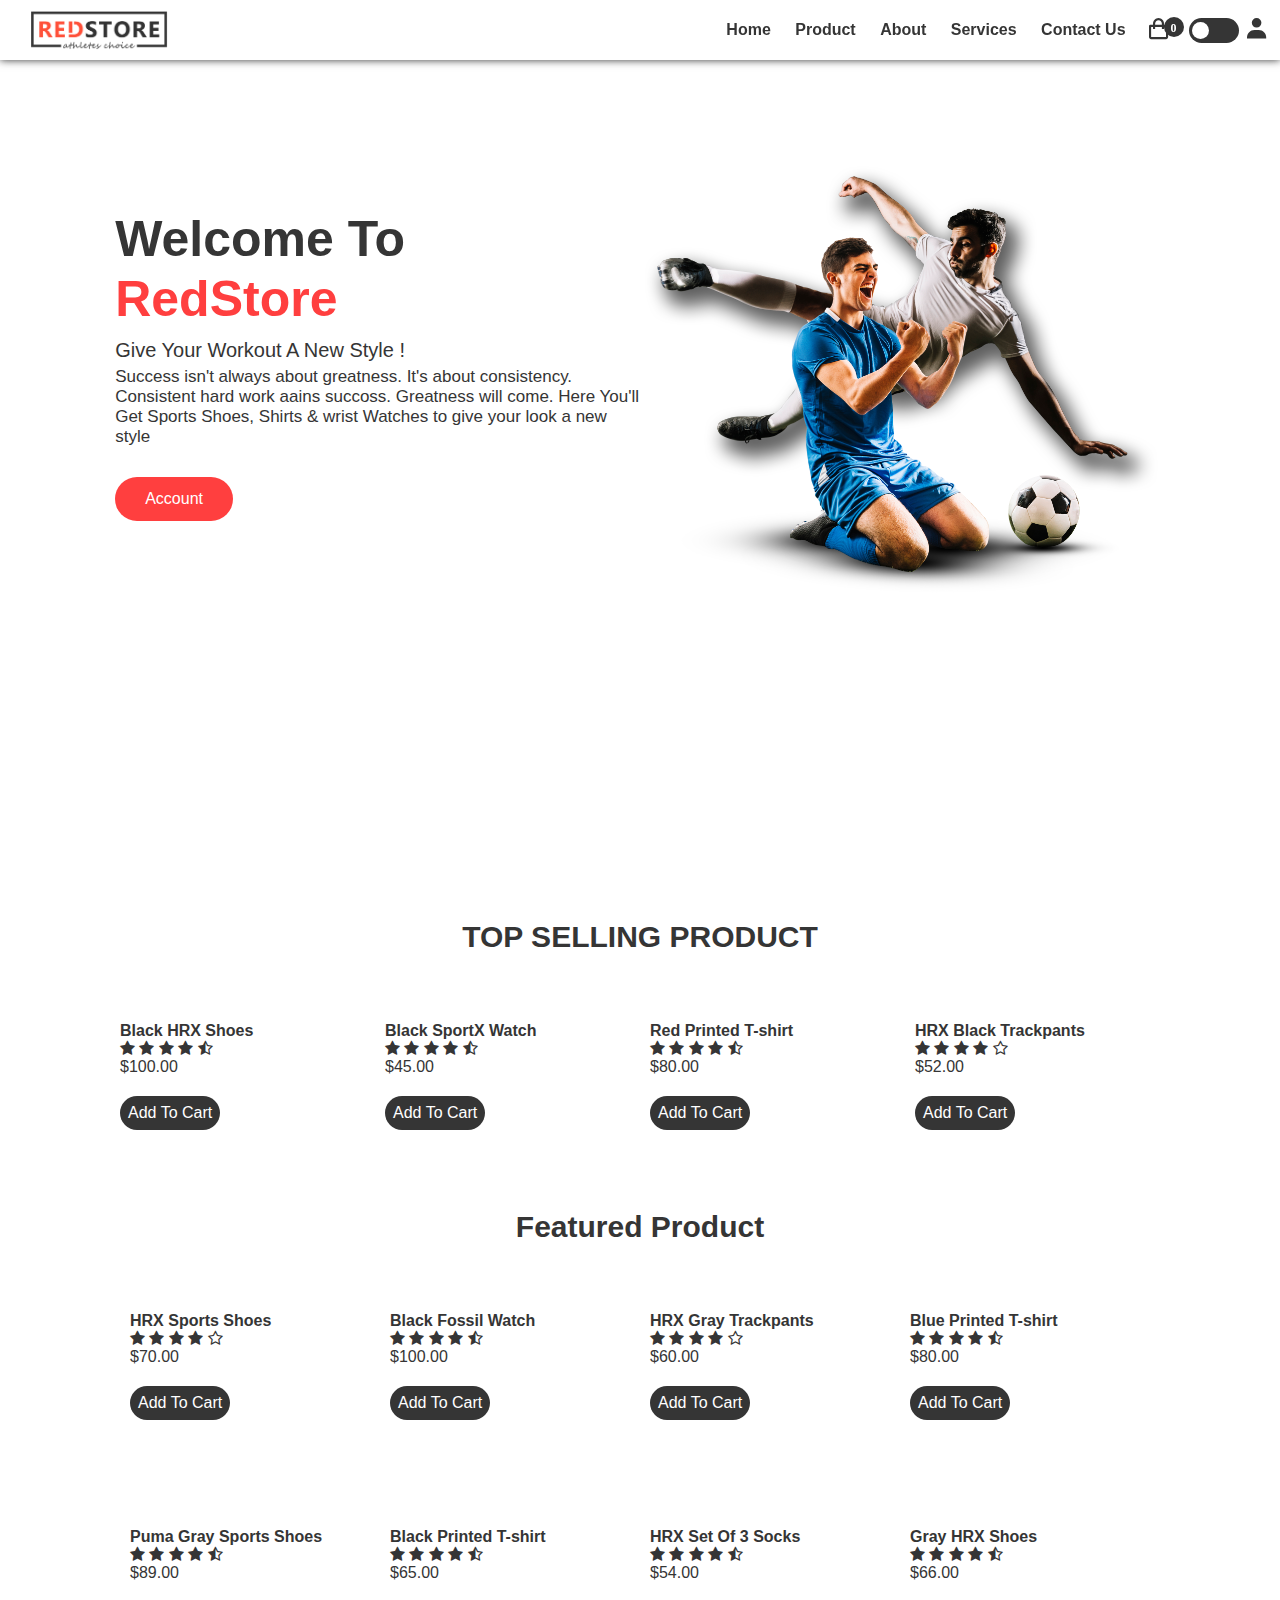
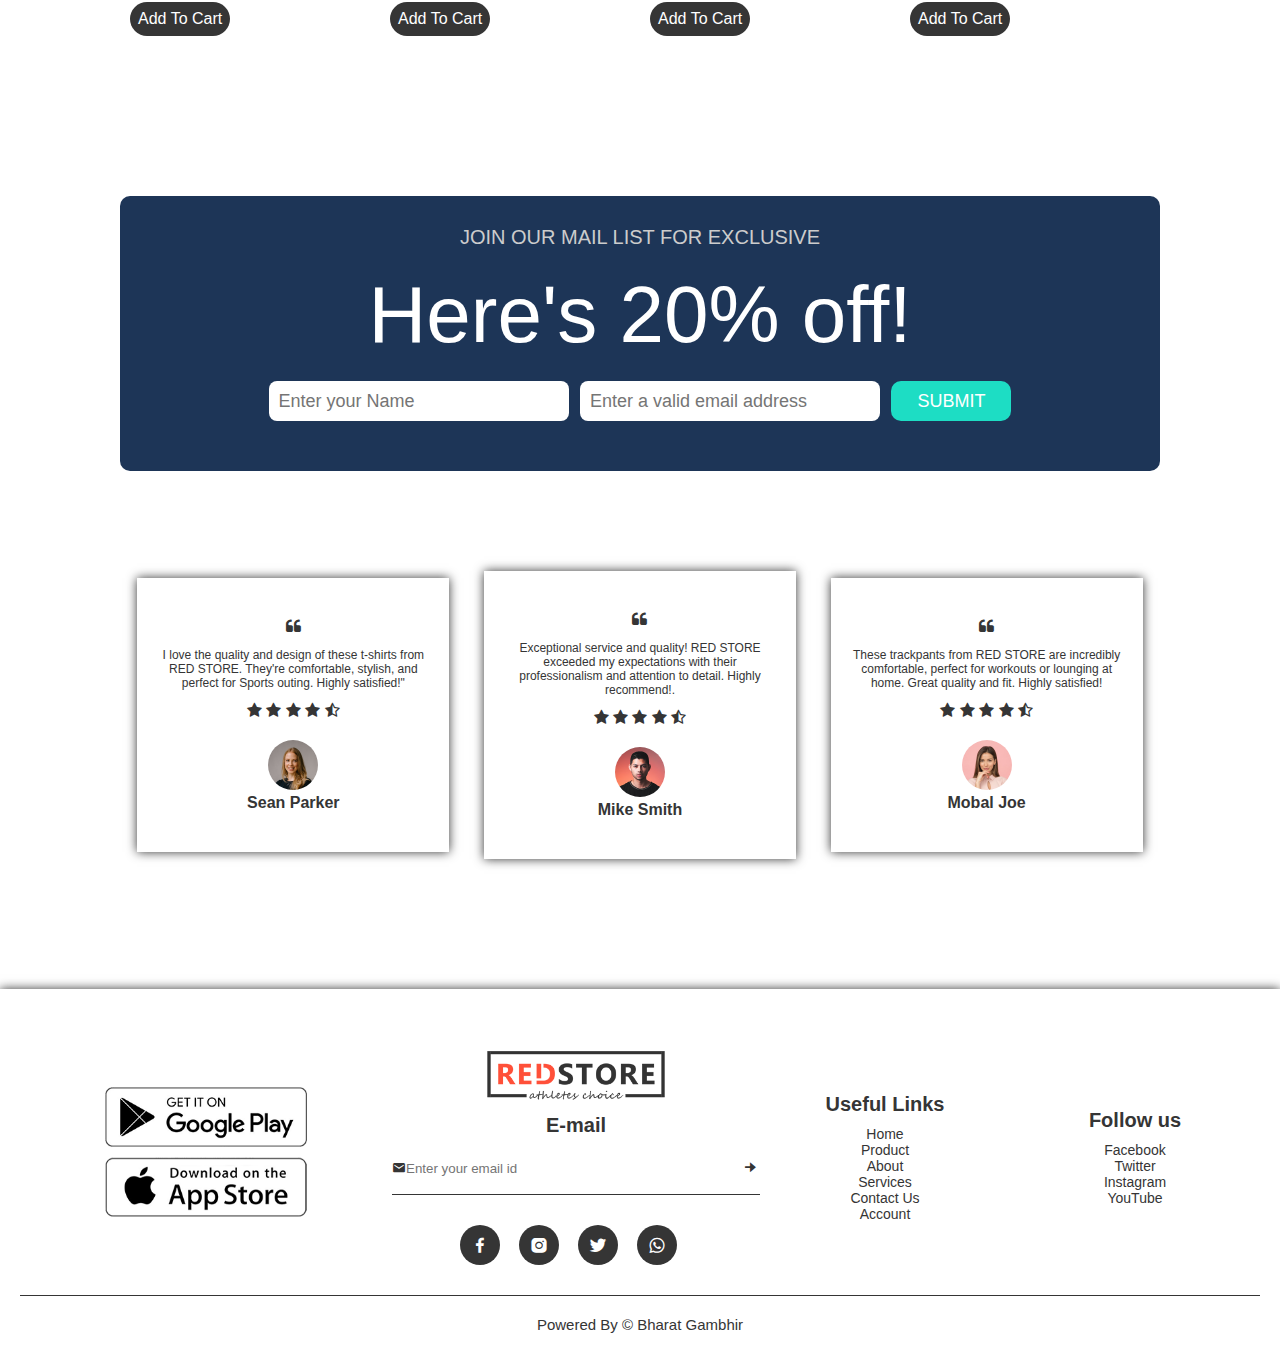
==== index.html @ 2282a66f "Add files via upload" ====
<!DOCTYPE html>
<html lang="en">

<head>
    <meta charset="UTF-8">
    <meta name="viewport" content="width=device-width, initial-scale=1.0">
    <title>RED STORE - HOME</title>
    <link rel="stylesheet" href="style.css">
    <link href='https://unpkg.com/boxicons@2.1.4/css/boxicons.min.css' rel='stylesheet'>
    <link href="https://stackpath.bootstrapcdn.com/font-awesome/4.7.0/css/font-awesome.min.css" rel="stylesheet">
</head>

<body>
    <!-- ============== Header Part ============= -->
    <!-- header & navbar -->
    <header class="header">
        <div class="navbar">
            <!-- logo for menu -->
            <div class="logo">
                <a href="index.html"> <img src="images/logo.png" id="logo" height="40px" alt=""></a>
            </div>
            <!-- menu items list  -->
            <nav>
                <ul id="MenuItems">
                    <li><a href="#home">Home</a></li>
                    <li><a href="product.html#product">Product</a></li>
                    <li><a href="about.html#about1">About</a></li>
                    <li><a href="services.html#services">Services</a></li>
                    <li><a href="contact.html#contact">Contact Us</a></li>
                </ul>
            </nav>
            <!-- menu icons , dark mode and light mode and shopping cart -->
            <i class="bx bx-shopping-bag" id="cart-icon" data-quantity="0" height="30px" width="30px"></i>
            <div class="toggle-btn">
                <input type="checkbox" id="checkbox">
                <label for="checkbox" class="toggle-label">
                    <span class="toggle-ball"></span>
                </label>
            </div>
            <div class="user"><a href="account.html"><i class='bx bxs-user'></i></a> </div>
            <div class="menu-icon" onclick="menutoggle()"><i class='bx bx-menu'></i></div>
        </div>
    </header>
    <!-- ==== cart icon html ===== -->
    <div class="cart">
        <h2 class="cart-title">You Cart</h2>
        <div class="cart-content">
            
        </div>
        <hr>
        <!-- total price -->
        <div class="total">
            <div class="total-title">Total </div>
            <div class="total-price">$0</div>
        </div>
        <!-- Buttons for checkout-->
        <button class="checkout-btn">CheckOut</button>
        <i class="bx bx-x" id="close-cart"></i>
    </div>
    <!-- === main body content === -->
    <main>
        <!-- home page content -->
        <section id="home">
            <div class="row">
                <div class="col-1">
                    <h1 class="home-heading">Welcome To <span>RedStore</span></h1>
                    <p class="home-parg">Give Your Workout A New Style ! </p>
                    <p class="home-parg-2">Success isn't always about greatness. It's about consistency. Consistent
                        hard work aains succoss. Greatness will come. Here You'll Get Sports Shoes, Shirts & wrist
                        Watches to give your look a new style </p>
                    <a href="account.html" class="home-btn">Account</a>
                </div>
                <div class="col-1">
                    <img src="images/image1.png" alt="home-img">
                </div>
            </div>
        </section>

        <!-- ============= Top selling  products section ===================  -->
        <div class="small-container">
            <!-- tittle of page  -->
            <h2 class="title">TOP SELLING PRODUCT</h2>
            <div class="row">
                <!-- container for feature product col-4-->
                <div class="col-2">
                    <img src="https://blogger.googleusercontent.com/img/b/R29vZ2xl/[base64]/s320/product-10.jpg"
                        class="product-img" alt="">
                    <h4 class="product-title">Black HRX Shoes</h4>
                    <div class="rating">
                        <i class="fa fa-star"></i>
                        <i class="fa fa-star"></i>
                        <i class="fa fa-star"></i>
                        <i class="fa fa-star"></i>
                        <i class="fa fa-star-half-o"></i>
                    </div>
                    <p class="price">$100.00</p>
                    <div class="add-cart" id="add-cart" style="cursor: pointer;"> Add To Cart</div>
                </div>
                <div class="col-2">
                    <img src="https://blogger.googleusercontent.com/img/b/R29vZ2xl/AVvXsEgQuPsHSjM8HkhVj6nnkGQ7XclYBWG9LCT33v6c71ANdyltyW0BCOGCGUD3Oohag5NhqB-QKmf89uB_v2SsIetRScq06DXEs2FMdOTs_KjUtbTC2V2sLjZp-mvfnf1UzzEQeVn5VdtPRrDcgxXM_gOpbAb38BYf87h1NvZ6RfJp83oQf8bFtrtv-D6auPRs/s320/product-9.jpg"
                        class="product-img" alt="">
                    <h4 class="product-title">Black SportX Watch</h4>
                    <div class="rating">
                        <i class="fa fa-star"></i>
                        <i class="fa fa-star"></i>
                        <i class="fa fa-star"></i>
                        <i class="fa fa-star"></i>
                        <i class="fa fa-star-half-o"></i>

                    </div>
                    <p class="price">$45.00</p>
                    <div class="add-cart" id="add-cart"> Add To Cart</div>
                </div>
                <div class="col-2">
                    <img src="https://blogger.googleusercontent.com/img/b/R29vZ2xl/AVvXsEiWeC6x1z5NwaCb3zfZjTyNR7npAdqK81l8B0kOjtsxMzH29wZSnGGWeauuQEbQetZNFXJPm2V53VqePH2gDaUKT2Qq38G8Q6GWQM4DbnyteHwrFWathBeovzRRk0BmXEFJq7l8yX284kM_46k4WM47YFArg9p-MmJpvuoMnc7mPvKnt9OZCgFylzmaoyjD/s320/product-1.jpg"
                        class="product-img" alt="">
                    <h4 class="product-title">Red Printed T-shirt</h4>
                    <div class="rating">
                        <i class="fa fa-star"></i>
                        <i class="fa fa-star"></i>
                        <i class="fa fa-star"></i>
                        <i class="fa fa-star"></i>
                        <i class="fa fa-star-half-o"></i>

                    </div>
                    <p class="price">$80.00</p>
                    <div class="add-cart" id="add-cart"> Add To Cart</div>
                </div>
                <div class="col-2" id="top">
                    <img src="https://blogger.googleusercontent.com/img/b/R29vZ2xl/AVvXsEhtfFdjEr0fKK4B8v-fehIPOJ_c12wt3qhWmu8hbQVhBv6tmouvHUGjXzAi16tDd2GeSivNt3Bq1okAoA6WoivZc4TqjGkVmkCbaZgVJANpzLQUt4otEaLMnNQHF6-5k5cx8Hxykhb-fDmNZz7BVO07hSRKkAuZkco-qLAd3_nkvJoudrHPLf53ZLCiJYna/s320/product-12.jpg"
                        class="product-img" alt="">
                    <h4 class="product-title">HRX Black Trackpants</h4>
                    <div class="rating">
                        <i class="fa fa-star"></i>
                        <i class="fa fa-star"></i>
                        <i class="fa fa-star"></i>
                        <i class="fa fa-star"></i>
                        <i class="fa fa-star-o"></i>

                    </div>
                    <p class="price">$52.00</p>
                    <div class="add-cart" id="add-cart"> Add To Cart</div>
                </div>

            </div>

            <!-- ============= Featured page design ================ -->
            <div id="feature">
                <!-- Featured product -->
                <div class="small-container">
                    <!-- tittle of page  -->
                    <h2 class="title">Featured Product</h2>
                    <div class="row">
                        <!-- container for feature product col-4-->
                        <div class="col-2">
                            <!-- image col-4 -->
                            <img src="https://blogger.googleusercontent.com/img/b/R29vZ2xl/AVvXsEh59l8RckAIwNa_lLizL6PXO9AGR2iiETfvM3pr0hjqVT-kCbGYTKNBv_vEYYRtaWUdXCFpj7Szj42Kh8OYedLQFFlYzDbDzdxu7mP2EqJ3cMjFcAFDLYhWuVD4YjlLWZgjr_fjQX14l0eg9oMN-IVrcgw5D2LDXkb70eN40fhM84599JzmuW8HY0nEvWyt/s320/product-2.jpg"
                                class="product-img" alt="">
                            <!-- tittle col-4 -->
                            <h4 class="product-title">HRX Sports Shoes</h4>
                            <!-- rrating col-4 -->
                            <div class="rating">
                                <i class="fa fa-star"></i>
                                <i class="fa fa-star"></i>
                                <i class="fa fa-star"></i>
                                <i class="fa fa-star"></i>
                                <i class="fa fa-star-o"></i>
                            </div>
                            <!-- price col-4 -->
                            <p class="price">$70.00</p>
                            <!-- button cla-4 -->
                            <div class="add-cart" id="add-cart"> Add To Cart</div>
                        </div>
                        <div class="col-2">
                            <img src="https://blogger.googleusercontent.com/img/b/R29vZ2xl/AVvXsEjXXWzQP2i324TVEKYQshszBjhKqnvVZTO7UxrBOjPYoWXidwCNcLzEF4QueOpiKOO-cCtp3XNvelvem_K-m23wwVjtgIAPNrf9dHWcoVkM7oM2hXtW7wzeFax8zgsECb0ckO5WD-ysndZp5crlKkx9Ezconh64widMA6tYVPNOMnz4zDgh97gnh-qyg6yr/s320/product-8.jpg"
                                class="product-img" alt="">
                            <h4 class="product-title">Black Fossil Watch</h4>
                            <div class="rating">
                                <i class="fa fa-star"></i>
                                <i class="fa fa-star"></i>
                                <i class="fa fa-star"></i>
                                <i class="fa fa-star"></i>
                                <i class="fa fa-star-half-o"></i>

                            </div>
                            <p class="price">$100.00</p>
                            <div class="add-cart" id="add-cart"> Add To Cart</div>
                        </div>
                        <div class="col-2">
                            <img src="https://blogger.googleusercontent.com/img/b/R29vZ2xl/AVvXsEhp3pV8-HtKDm22NGe3_V_VBpOhyJRWst1dkAcNhxCmRMSahMVj-ONMOechsqQAk1AEOZUZ2oHiV2OhMwWiVgFeP7KQcHtuNp9M14dZnisk57eYhvimb690bKD5sDOneDEG7ggQs8hZ8XfyvdHYP63EOY2NODrurhGUDt-WqA1hFmSeORiMX9OAnofNiAjF/s320/product-3.jpg"
                                class="product-img" alt="">
                            <h4 class="product-title">HRX Gray Trackpants</h4>
                            <div class="rating">
                                <i class="fa fa-star"></i>
                                <i class="fa fa-star"></i>
                                <i class="fa fa-star"></i>
                                <i class="fa fa-star"></i>
                                <i class="fa fa-star-o"></i>

                            </div>
                            <p class="price">$60.00</p>
                            <div class="add-cart" id="add-cart" > Add To Cart</div>
                        </div>
                        <div class="col-2">
                            <img src="https://blogger.googleusercontent.com/img/b/R29vZ2xl/AVvXsEjNePNgokXPIjMnNzngs6ziNsDbU9MuKtjbfNfZa3rSQuGN4SfLbBb2TpGFYPozhydwzbZ_B01ZPHFwj-qqaCACEpF7ZTbR9NiqRbage_RjHNTV72rh0slGg_MwPOD5kFipVE9z_5Qm_uq08YuAzArNsqoael1Sh27Ahpzzl_SK4qxIU7FLa-7mlRQYIShn/s320/product-4.jpg"
                                class="product-img" alt="">
                            <h4 class="product-title">Blue Printed T-shirt</h4>
                            <div class="rating">
                                <i class="fa fa-star"></i>
                                <i class="fa fa-star"></i>
                                <i class="fa fa-star"></i>
                                <i class="fa fa-star"></i>
                                <i class="fa fa-star-half-o"></i>

                            </div>
                            <p class="price">$80.00</p>
                            <div class="add-cart" id="add-cart" > Add To Cart</div>
                        </div>
                        <div class="col-2">
                            <img src="https://blogger.googleusercontent.com/img/b/R29vZ2xl/AVvXsEihmeqLEsuZE8Tfg1FyVO5wpZgOSI5hmP7w1yW_HXxxwkD8rW6DNOkW5FeLRd45lbXbhaljN70S6QN1gPlacAy24uGHP-GtSkj7uPp5VgVQ6C8BxSanuoQuIHdAfKDLUFFJ6hr7lc4kkpN1Rw-aUjWAkMQS8wuFjpvTMABCjYPRFm9B2BUmR_h6xkBklUpB/s320/product-5.jpg"
                                class="product-img" alt="">
                            <h4 class="product-title">Puma Gray Sports Shoes</h4>
                            <div class="rating">
                                <i class="fa fa-star"></i>
                                <i class="fa fa-star"></i>
                                <i class="fa fa-star"></i>
                                <i class="fa fa-star"></i>
                                <i class="fa fa-star-half-o"></i>

                            </div>
                            <p class="price">$89.00</p>
                            <div class="add-cart" id="add-cart" > Add To Cart</div>
                        </div>
                        <div class="col-2">
                            <img src="https://blogger.googleusercontent.com/img/b/R29vZ2xl/AVvXsEhofBRQPKlu6m1qsAqWVIUvb4koW7j8eGSB7c_4ZanhlYJZHK4XGvCe_UpR-aVZxTleGXrbEh2npQ-8qtP38Zoj65OUnCBWHs3NU07p0MjWmivLxWkIsHtdWBU_NS-zOvo1md2BIsPn3opykWF6r49wHcfuLVTUeiSIJoVy_OudGHONoy4_7SLaOPwnDttB/s320/product-6.jpg"
                                class="product-img" alt="">
                            <h4 class="product-title">Black Printed T-shirt</h4>
                            <div class="rating">
                                <i class="fa fa-star"></i>
                                <i class="fa fa-star"></i>
                                <i class="fa fa-star"></i>
                                <i class="fa fa-star"></i>
                                <i class="fa fa-star-half-o"></i>

                            </div>
                            <p class="price">$65.00</p>
                            <div class="add-cart" id="add-cart"> Add To Cart</div>
                        </div>
                        <div class="col-2">
                            <img src="https://blogger.googleusercontent.com/img/b/R29vZ2xl/AVvXsEip_aPimDL99_okz6ZYywYEvB3YCmg_IFhAmCHPiLlm0FD8xdbuU2VVWNed_t5wJGB-FVdc8VP394PqhkFywaQ9m-oaK5mK_EVVgrgjFCtL7jxXGA5c_9Ug4uyG5AR6keIUG3gba7XploQ0ueZP_v_OUfJmaPu3cs0NTeafr_IiMfIO1mkVsuvN_G8DNpSt/s320/product-7.jpg"
                                class="product-img" alt="">
                            <h4 class="product-title">HRX Set Of 3 Socks</h4>
                            <div class="rating">
                                <i class="fa fa-star"></i>
                                <i class="fa fa-star"></i>
                                <i class="fa fa-star"></i>
                                <i class="fa fa-star"></i>
                                <i class="fa fa-star-half-o"></i>

                            </div>
                            <p class="price">$54.00</p>
                            <div class="add-cart" id="add-cart" > Add To Cart</div>
                        </div>
                        <div class="col-2">
                            <img src="https://blogger.googleusercontent.com/img/b/R29vZ2xl/AVvXsEhQdJMv1XWZJbUNNCMhgPDKsYWuj2J-DTmUpT8PdNpofvRPIOAcD766OJeK7-Kk0C4gcbyIGf3tetC_O_PB1pJg2Ej_1-iyZCnmS9GbDmYUL-Opz0L5zhzjBFBF02vnzL8CjR_dmHMbA4sdF-nVqC3EpgWo-gnrz1nsvLpqw6bwfBrbyu63tABnWTAvh_JW/s320/product-11.jpg"
                                class="product-img" alt="">
                                
                            <h4 class="product-title">Gray HRX Shoes</h4>
                            <div class="rating">
                                <i class="fa fa-star"></i>
                                <i class="fa fa-star"></i>
                                <i class="fa fa-star"></i>
                                <i class="fa fa-star"></i>
                                <i class="fa fa-star-half-o"></i>
                            </div>
                            <p class="price">$66.00</p>
                            <div class="add-cart" id="add-cart" > Add To Cart</div>
                        </div>
                        <div class="col-2" id="col-2">
                            <img src="https://blogger.googleusercontent.com/img/b/R29vZ2xl/AVvXsEhtfFdjEr0fKK4B8v-fehIPOJ_c12wt3qhWmu8hbQVhBv6tmouvHUGjXzAi16tDd2GeSivNt3Bq1okAoA6WoivZc4TqjGkVmkCbaZgVJANpzLQUt4otEaLMnNQHF6-5k5cx8Hxykhb-fDmNZz7BVO07hSRKkAuZkco-qLAd3_nkvJoudrHPLf53ZLCiJYna/s320/product-12.jpg"
                                class="product-img" alt="">
                            <h4 class="product-title">HRX Black Trackpants</h4>
                            <div class="rating">
                                <i class="fa fa-star"></i>
                                <i class="fa fa-star"></i>
                                <i class="fa fa-star"></i>
                                <i class="fa fa-star"></i>
                                <i class="fa fa-star-half-o"></i>

                            </div>
                            <p class="price">$55.55</p>
                            <div class="add-cart" id="add-cart"> Add To Cart</div>
                        </div>
                    </div>
                </div>
            </div>

            <!-- =============== offer page sedign ==================== -->
            <div class="small-container">
                <div class="offer-container">
                    <p>JOIN OUR MAIL LIST FOR EXCLUSIVE</p>
                    <h1>Here's 20% off!</h1>
                    <form id="mailListForm">
                        <input type="text" id="offer-name" placeholder="Enter your Name" required>
                        <input type="email" id="offer-email" placeholder="Enter a valid email address" required>
                        <input type="submit" value="SUBMIT" class="offer-btn" id="offer-submit">
                    </form>
                </div>
            </div>

            <!-- ============= testemonial page design ================ -->

            <!-- testemonial  -->
            <div class="review" id="testimonial">
                <!-- container -->
                <div class="small-container">
                    <div class="row">
                        <!-- col-3 container of testimobial content -->
                        <div class="col-3">
                            <!-- left quote col-3 content -->
                            <i class="fa fa-quote-left"></i>
                            <!-- content of testimonial -->
                            <p>I love the quality and design of these t-shirts from RED STORE. They're comfortable,
                                stylish,
                                and perfect for Sports outing. Highly satisfied!"</p>
                            <!-- rating of testimonial -->
                            <div class="rating">
                                <i class="fa fa-star"></i>
                                <i class="fa fa-star"></i>
                                <i class="fa fa-star"></i>
                                <i class="fa fa-star"></i>
                                <i class="fa fa-star-half-o"></i>
                            </div>
                            <!-- img of testimonial -->
                            <img src="images/user-1.png" alt="">
                            <!-- name of testimonial -->
                            <h2>Sean Parker</h2>
                        </div>
                        <!-- col-3 container of testimobial content -->
                        <div class="col-3">
                            <!-- left quote col-3 content -->
                            <i class="fa fa-quote-left"></i>
                            <!-- content of testimonial -->
                            <p>Exceptional service and quality! RED STORE exceeded my expectations with their
                                professionalism and attention to detail. Highly recommend!.</p>
                            <!-- rating of testimonial -->
                            <div class="rating">
                                <i class="fa fa-star"></i>
                                <i class="fa fa-star"></i>
                                <i class="fa fa-star"></i>
                                <i class="fa fa-star"></i>
                                <i class="fa fa-star-half-o"></i>
                            </div>
                            <!--img of testimonial -->
                            <img src="images/user-2.png" alt="">
                            <!-- name of testimonial -->
                            <h2>Mike Smith</h2>
                        </div>
                        <!-- col-3 container of testimobial content -->
                        <div class="col-3">
                            <!-- left quote col-3 content -->
                            <i class="fa fa-quote-left"></i>
                            <!-- content of testimonial -->
                            <p>These trackpants from RED STORE are incredibly comfortable, perfect for workouts or
                                lounging
                                at home. Great quality and fit. Highly satisfied!</p>
                            <!-- rating of testimonial -->
                            <div class="rating">
                                <i class="fa fa-star"></i>
                                <i class="fa fa-star"></i>
                                <i class="fa fa-star"></i>
                                <i class="fa fa-star"></i>
                                <i class="fa fa-star-half-o"></i>
                            </div>
                            <!-- image of testimonial -->
                            <img src="images/user-3.png" alt="">
                            <!-- name of testimonial -->
                            <h2>Mobal Joe</h2>
                        </div>
                        <!-- col-3 container of testimobial content -->
                        <div class="col-3" id="col-3">
                            <!-- left quote col-3 content -->
                            <i class="fa fa-quote-left"></i>
                            <!-- content of testimonial -->
                            <p>RED STORE exceeded my expectations with their top-notch service and exceptional quality.
                                Highly recommended for anyone seeking excellence.</p>
                            <!-- rating of testimonial -->
                            <div class="rating">
                                <i class="fa fa-star"></i>
                                <i class="fa fa-star"></i>
                                <i class="fa fa-star"></i>
                                <i class="fa fa-star"></i>
                                <i class="fa fa-star-half-o"></i>
                            </div>
                            <!-- image of testimonial -->
                            <img src="https://encrypted-tbn0.gstatic.com/images?q=tbn:ANd9GcS4LJSZlSzVArlCq74Y1hO_QOhXoTc0QtOwOA&usqp=CAU"
                                alt="">
                            <!-- name of testimonial -->
                            <h2>David William</h2>
                        </div>

                    </div>
                </div>
            </div>
    </main>

    <!-- ============= Fotter page design ================ -->

    <!-- footer design -->
    <footer>
        <div class="footer">
            <div class="container">
                <div class="row">
                    <!-- footer col-1 for details pages links in a file -->
                    <div class="footer-col-1">
                        <img src="images/play-store.png" class="footer-img1" alt="">
                        <img src="images/app-store.png" class="footer-img2" alt="">
                    </div>
                    <!-- footer col-2 for email and social media links pages links in a file -->
                    <div class="footer-col-2">
                        <img src="images/logo.png" id="logo-1" alt="">
                        <h3>E-mail</h3>
                        <form class="form1" id="form1">
                            <i class='bx bxs-envelope'></i>
                            <input type="email" placeholder="Enter your email id" class="input1" id="email1" required>
                            <button type="submit"><i class='bx bxs-right-arrow-alt'></i></button>
                        </form>
                        <div class="social-icon">
                            <a href="#"> <i class='bx bxl-facebook'></i></a>
                            <a href="#"><i class='bx bxl-instagram-alt'></i></a>
                            <a href="#"><i class='bx bxl-twitter'></i></a>
                            <a href="#"><i class='bx bxl-whatsapp'></i></a>
                        </div>

                    </div>
                    <!-- footer col-3 for other pages links in a file -->
                    <div class="footer-col-3">
                        <h3>Useful Links</h3>
                        <ul>
                            <li><a href="#home">Home</a></li>
                            <li><a href="product.html#product">Product</a></li>
                            <li><a href="about.html#about1">About</a></li>
                            <li><a href="services.html#services">Services</a></li>
                            <li><a href="contact.html#contact">Contact Us</a></li>
                            <li><a href="account.html">Account</a></li>
                        </ul>
                    </div>
                    <!-- footer col-4 for social media links in a file -->
                    <div class="footer-col-4">
                        <h3>Follow us</h3>
                        <ul>
                            <li>Facebook</li>
                            <li>Twitter</li>
                            <li>Instagram</li>
                            <li>YouTube</li>
                        </ul>
                    </div>
                </div>
                <!-- copyright and line at bottom -->
                <hr>
                <p class="powerdby ">Powered By &copy; Bharat Gambhir</p>
            </div>
        </div>
    </footer>
    <!-- script tag for linking  the javascript files to html-->
    <script type="text/javascript" src="script.js"></script>
</body>

</html>
---- style.css ----
* {
    margin: 0;
    padding: 0;
    box-sizing: border-box;
    text-decoration: none;
    scroll-behavior: smooth;

}

*::-webkit-scrollbar {
    width: 0;
}

/* dark mode root selector property */
:root .dark-mode {
    --bg-primary-color: #353535;
    --text-primary-color: #fff;
    --btn-bg-primary-color: #fff;
    --btn-bg-secondary-color: rgb(255, 63, 63);
    --btn-text-primary-color: #353535;
    --about-bg-color: #353535;
    --about-bx1-bg-color: #2d2d2d;
    --about-bx2-bg-color: #3d3d3d;
}

/* light mode root selector property */
:root {
    --bg-primary-color: #fff;
    --text-primary-color: #353535;
    --btn-bg-primary-color: #353535;
    --btn-bg-secondary-color: rgb(255, 63, 63);
    --btn-text-primary-color: #fff;
    --about-bg-color: #e0e0e0;
    --about-bx1-bg-color: #c1c1c1;
    --about-bx2-bg-color: #ffffff;
}

body {
    font-family: 'poppins', sans-serif, serif, Georgia, 'Times New Roman', Times;
    background: var(--bg-primary-color);
    color: var(--text-primary-color);
    transition: all 0.5s;
}

html {
    overflow-x: hidden;
}

/* ==== section page design ====  */

section {
    min-height: 100vh;
    overflow: hidden;
    padding: 3rem 7% 2rem;
}

/* ========= header design ============  */
.header {
    background: var(--bg-primary-color);
    z-index: 99;
    width: 100%;
    position: fixed;
    line-height: 0px;
    box-shadow: 0 0 .5rem var(--text-primary-color);
}

.logo {
    padding-left: 20px;
}

.navbar {
    display: flex;
    align-items: center;
    padding: 10px;
    flex-basis: 60%;
}

nav {
    flex: 1;
    text-align: right;
}

nav ul {
    display: inline-block;
    list-style-type: none;
}

nav ul li {
    display: inline-block;
    margin-right: 20px;
}

nav ul li a {
    color: var(--text-primary-color);
    font-weight: bold;
}

.menu-icon {
    font-size: 30px;
    margin-left: 10px;
    display: none;
    color: var(--text-primary-color);
}

/* ===== user ===== */

.user a{
    font-size: 1.6rem;
    color: var(--text-primary-color);
    margin-left: 5px;
}

/* ============ cart icon design =========== */
#cart-icon {
    position: relative;
    font-size: 1.6rem;
    cursor: pointer;
}

/* ========= cart page design ========== */

#cart-icon[data-quantity="0"]::after {
    contain: "";
}

/* to change the quantity of the cart when anything is added to it */
#cart-icon[data-quantity]::after {
    content: attr(data-quantity);
    position: absolute;
    top: 0;
    right: -12px;
    width: 20px;
    height: 20px;
    background: var(--text-primary-color);
    border-radius: 50%;
    color: var(--bg-primary-color);
    font-size: 12px;
    font-weight: 600;
    display: flex;
    justify-content: center;
    align-items: center;
}

.cart {
    height: 100vh;
    scroll-behavior: smooth;
    overflow: scroll;
    width: 400px;
    background-color: var(--text-primary-color);
    right: -100%;
    top: 0;
    z-index: 100;
    position: fixed;
    padding: 20px;
    transition: all 0.5s ease;
}

.cart.active {
    right: 0;
    transition: all 0.5s ease;
}

.cart-title {
    text-align: center;
    color: var(--bg-primary-color);
    font-size: 30px;
    margin-top: 30px;
    font-weight: 600;
}

#close-cart {
    top: 10px;
    right: 8px;
    color: var(--bg-primary-color);
    position: absolute;
    font-size: 30px;
    cursor: pointer;
}

.cart-box {
    display: grid;
    grid-template-columns: 30% 50% 18%;
    align-items: center;
    gap: 10px;
    color: var(--bg-primary-color);
    margin-top: 10px;
}

.cart-product-title {
    font-size: 16px;
    font-weight: 500;
    text-transform: uppercase;
}

.cart-quantity {
    width: 40px;
    outline: 0;
    text-align: center;
    font-size: 13px;
    border-radius: 4px;
}

.cart-img {
    height: 100px;
    width: 100px;
    object-fit: contain;
    object-position: center;
    padding: 10px;
}

.detail-box {
    margin: 10px;
}

.cart-remove {
    font-size: 25px;
    cursor: pointer;
}

.checkout-btn {
    display: flex;
    justify-content: center;
    margin: 1.5rem auto 0 auto;
    padding: 12px 15px;
    width: 40%;
    text-align: center;
    border: none;
    border-radius: 2rem;
    background: var(--btn-text-primary-color);
    color: var(--btn-bg-primary-color);
    font-size: 1rem;
    font-weight: 700;
    cursor: pointer;
}

.total {
    display: flex;
    color: var(--bg-primary-color);
    justify-content: flex-end;
    margin-top: 15px;
}

.total-title {
    font-size: 20px;
    font-weight: 600;
    margin-top: 10px;
}

.total-price {
    font-size: 20px;
    margin: 10px 0 0 7px;
}

/* ============= dark and light mode changer design ============== */

#checkbox {
    visibility: hidden;
}

.toggle-label {
    position: relative;
    width: 50px;
    height: 25px;
    background-color: var(--text-primary-color);
    display: inline-block;
    border-radius: 160px;
}

.toggle-ball {
    position: absolute;
    width: 17px;
    height: 17px;
    border-radius: 50%;
    background-color: var(--bg-primary-color);
    display: inline-block;
    top: 4px;
    left: 3px;
    transition: all 0.7s;
}

#checkbox:checked+.toggle-label .toggle-ball {
    transform: translateX(30px);
}

/* ====== home page design ===== */


.home-btn:hover {
    box-shadow: 0 0 1rem var(--btn-bg-secondary-color);
}

.row {
    display: flex;
    align-items: center;
    flex-wrap: wrap;
}

.col-1 {
    flex-basis: 50%;
    min-width: 300px;
}

.home-heading {
    font-size: 50px;
    margin: 10px 0;
    line-height: 60px;
}

.home-parg {
    font-size: 20px;
    margin: 5px 0;
}

.home-heading span {
    color: rgb(255, 63, 63);
}

.home-parg-2 {
    font-size: 17px;
}

.home-btn {
    background-color: var(--btn-bg-secondary-color);
    color: #fff;
    padding: 13px 30px;
    border-radius: 30px;
    margin: 30px 0;
    display: inline-block;
}

.col-1 img {
    max-width: 100%;
    padding: 35px 0;
}

/* ==== feaure product page ==== */
.row {
    display: flex;
    align-items: center;
    flex-wrap: wrap;
    justify-content: space-around;
}

.small-container {
    max-width: 1080px;
    margin: auto;
    padding-left: 10px;
    padding-right: 10px;
}

.col-2 {
    flex-basis: 25%;
    min-width: 200px;
    margin: 20px 0 50px;
    padding: 10px;
    transition: all 0.5s;
}

.col-2:hover {
    transform: translateY(5px);
}

.col-2 img {
    width: 100%;
}

.add-cart {
    margin-top: 20px;
    padding: 8px;
    background-color: var(--btn-bg-primary-color);
    color: var(--btn-text-primary-color);
    display: inline-block;
    border-radius: 30px;
    cursor: pointer;
}

.add-cart:hover {
    box-shadow: 0 0 1rem var(--btn-bg-primary-color);
}

.title {
    text-align: center;
    margin: 20px;
    font-size: 30px;
}

#col-2 {
    display: none;
}

/* ============ offer page design ============ */

.offer-container {
    text-align: center;
    margin-top: 100px;
    background-color: #1D3557;
    border-radius: 10px;
}

.offer-container h1 {
    font-size: 80px;
    margin-bottom: 20px;
    color: #fff;
    font-weight: 500;
}

.offer-container p {
    font-size: 20px;
    margin-bottom: 20px;
    color: #ccc;
    padding-top: 30px;
}

.offer-container input[type="text"],
.offer-container input[type="email"] {
    width: 300px;
    height: 40px;
    font-size: 18px;
    padding: 10px;
    margin-bottom: 20px;
    margin-right: 7px;
    border-radius: 8px;
    outline: none;
    border: none;
}

#mailListForm {
    padding-bottom: 30px;
}

.offer-container input[type="submit"] {
    width: 120px;
    height: 40px;
    font-size: 18px;
    background-color: #1DDDC4;
    color: white;
    border: none;
    cursor: pointer;
    border-radius: 10px;
}


/* ======== testimonial page design ========== */

.col-3 {
    flex-basis: 30%;
    min-width: 250px;
    margin-bottom: 30px;
}

.col-3 img {
    width: 100%;
}

.review {
    padding-top: 100px;
    padding-bottom: 100px;
}

.review .col-3 {
    text-align: center;
    padding: 40px 20px;
    box-shadow: 0 0 10px 0px var(--text-primary-color);
    cursor: pointer;
    transition: transform 0.5s;
}

.review .col-3 img {
    width: 50px;
    margin-top: 20px;
    border-radius: 50%;
}

.review .col-3:hover {
    transform: translateY(-10px);
}

.col-3 p {
    font-size: 12px;
    margin: 12px 0;
    color: var(--text-primary-color);
}

#col-3 {
    display: none;
}

.rating {
    color: var(--text-primary-color);
}

.review .col-3 h2 {
    font-weight: 600;
    color: var(--text-primary-color);
    font-size: 16px
}

/* =========== footer page design ============ */

.footer {
    background: var(--bg-primary-color);
    color: var(--text-primary-color);
    font-size: 14px;
    padding: 60px 20px 20px 20px;
    box-shadow: 0 0 10px var(--text-primary-color);
}

.footer p {
    color: var(--text-primary-color);
    font-size: 15px;
}

footer h3 {
    font-size: 20px;
    color: var(--text-primary-color);
    margin-bottom: 10px;
}

.footer-col-1,
.footer-col-2,
.footer-col-3,
.footer-col-4 {
    min-width: 250px;
    margin-bottom: 10px;
}

.footer-col-1 {
    display: flex;
    align-items: center;
    flex-direction: column;

}

.footer-img1 {
    margin-bottom: 10px;
    height: 60px;
}

.footer-img2 {
    margin-bottom: 10px;
    height: 60px;
}

.footer-col-1 {
    flex-basis: 30%;
}

.footer-col-1 h3 {
    font-size: 25px;
    margin-bottom: 10px;
}

.footer-col-1 p {
    font-size: 15px;
    margin-bottom: 5px;
}

.footer-col-2 {
    flex: 1;
    text-align: center;
}

.footer-col-2 img {
    width: 180px;
    margin-bottom: 0px;
}

#logo-1 {
    margin-bottom: 10px;
}

.footer-col-3,
.footer-col-4 {
    flex-basis: 12%;
    text-align: center;

}

.footer-col-2 h3 {

    margin-bottom: 20px;
}

.footer-col-3 ul li a {
    color: var(--text-primary-color);
}

ul {
    list-style-type: none;
}

.footer hr {
    border: none;
    background: var(--text-primary-color);
    height: 1px;
    margin: 20px 0;
}

.form1 {
    padding-bottom: 15px;
    display: flex;
    align-items: center;
    justify-content: space-between;
    border-bottom: 1px solid var(--text-primary-color);
    margin-bottom: 30px;
}

.form1.far {
    font-size: 18px;
    margin-right: 10px;
}

.form1 .input1 {
    width: 100%;
    background: transparent;
    color: var(--text-primary-color);
    border: 0;
    outline: none;
}

.form1 button {
    background: transparent;
    border: 0;
    outline: none;
    cursor: pointer;
}

.form1 button .bx {
    font-size: 20px;
    color: var(--text-primary-color);
}

.social-icon a .bx {
    width: 40px;
    height: 40px;
    border-radius: 50%;
    text-align: center;
    line-height: 40px;
    font-size: 20px;
    color: var(--btn-text-primary-color);
    background: var(--btn-bg-primary-color);
    margin-right: 15px;
}

.social-icon a .bx:hover {
    box-shadow: 0 0 10px var(--btn-bg-primary-color);
}

.powerdby {
    text-align: center;
}

/* ======== product page design ========= */

.product {
    padding-top: 100px;
    padding-bottom: 50px;
}

.row-2 {
    justify-content: space-between;
    margin: 50px auto 30px;
}

.row-2 select {
    padding: 8px;
    outline: auto;
}

/* ======== about page design ======== */


.about {
    min-height: 100vh;
    display: flex;
    align-items: center;
    justify-content: center;
    background-color: var(--about-bg-color);
}

.box {
    height: 400px;
    width: 1080px;
    width: 100%;
    height: 100%;
    margin: auto;
    border-radius: 50px;
    background: var(--about-bg-color);
    box-shadow: 20px 20px 60px var(--about-bx1-bg-color),
        -20px -20px 60px var(--about-bx2-bg-color);
    display: flex;
    flex-wrap: wrap;
    justify-content: center;
    align-items: center;
    padding: 40px;

}

.col-4 {
    flex-basis: 50%;
    min-width: 150px;
}

.about-heading span {
    color: var(--btn-bg-secondary-color);
}

.col-4 img {
    width: 100%;
    border-radius: 50px;

}

.about-description {
    margin: 0 20px;
    width: 100%;
}

.about-heading {
    font-size: 40px;
    margin: 25px 0;
    line-height: 40px;
}


.about-btn {
    margin-top: 20px;
    padding: 10px 20px;
    background-color: var(--btn-bg-primary-color);
    color: var(--btn-text-primary-color);
    display: inline-block;
    border-radius: 30px;
}

.about-btn:hover {
    box-shadow: 0 0 1rem var(--btn-bg-primary-color);
}

/* ========== services page design ============== */

.collection {
    max-height: 100vh;
    height: 100%;
    background-color: var(--bg-primary-color);
    display: flex;
    justify-content: center;
    align-items: center;

}

.collection .content {
    height: 28rem;
    width: 25rem;
    background-color: var(--text-primary-color);
    border: .2rem solid rgba(255, 255, 255, .1);
    border-radius: .7rem;
    border-bottom: .4rem solid var(--btn-bg-secondary-color);
    border-top: .4rem solid var(--btn-bg-secondary-color);
    overflow: hidden;
}

.content img {
    width: 100%;
    border-bottom-left-radius: .6rem;
    border-bottom-right-radius: .6rem;
}

.text-content {
    display: flex;
    justify-content: center;
    align-items: center;
    flex-direction: column;
}

.text-content h3 {
    font-size: 1.7rem;
    font-weight: 500;
    color: var(--bg-primary-color);
}

.text-content p {
    max-width: 22rem;
    font-size: .8rem;
    font-weight: 400;
    text-align: center;
    color: var(--bg-primary-color);
}

.services-btn {
    background-color: var(--btn-text-primary-color);
    padding: .6rem;
    border: 2px solid var(--btn-bg-primary-color);
    outline: none;
    font-size: .8rem;
    border-radius: .5rem;
    margin: 1rem 0;
    cursor: pointer;
    color: var(--btn-bg-primary-color);
}

.services-btn:hover {
    box-shadow: 0 0 1rem var(--btn-text-primary-color);
    border: 0;
}

.page-btn {
    text-align: center;
    margin-top: 30px;
}

.prev-btn,
.next-btn {
    padding: 8px;
    outline: none;
    background-color: var(--btn-bg-primary-color);
    color: var(--btn-text-primary-color);
}

/* ============== contact form design ================= */

.contactUs {
    position: relative;
}

.contact {
    padding: 5rem 7% 2rem;

}

.contact-title {
    display: flex;
    justify-content: center;
    align-items: center;
    font-size: 30px;
    padding-bottom: 30px;
}

.contact-title h2 {
    color: var(--text-primary-color);
    font-weight: 500;
}

.form {
    grid-area: form;
}

.info {
    grid-area: info;
}

.map {
    grid-area: map;
}

.contact {
    border-radius: 50px;
    background: var(--about-bg-color);
    box-shadow: 20px 20px 60px var(--about-bx1-bg-color),
        -20px -20px 60px var(--about-bx2-bg-color);
}

.contact-box {
    position: relative;
    display: grid;
    grid-template-columns: 2fr 1fr;
    grid-template-rows: 5fr 4fr;
    grid-template-areas:
        "form info"
        "form map";

    grid-gap: 20px;
    margin-top: 20px;
    margin-bottom: 30px;

}

.contact h3 {
    color: var(--text-primary-color);
    font-weight: 500;
    font-size: 1.4em;
    margin-bottom: 10px;
}

/* form */
.formBox {
    position: relative;
    width: 100%;
}

.formBox .row50 {
    display: flex;
    gap: 20px;
}

.inputBox {
    display: flex;
    flex-direction: column;
    margin-bottom: 10px;
    width: 50%;
}

.formBox .row100 .inputBox {
    width: 100%;
}

.inputBox span {
    color: var(--text-primary-color);
    margin-top: 10px;
    margin-bottom: 5px;
    font-weight: 500;
}

.inputBox input {
    padding: 10px;
    font-size: 1.1em;
    outline: none;
    border: 1px solid var(--text-primary-color);
}

.inputBox textarea {
    padding: 10px;
    font-size: 1.1em;
    outLine: none;
    border: 1px solid var(--text-primary-color);
    resize: none;
    min-height: 220px;
    margin-bottom: 10px;
}

.inputBox input[type="submit"] {
    background: var(--btn-bg-secondary-color);
    color: #fff;
    border: none;
    font-size: 1.1em;
    font-weight: 500;
    cursor: pointer;
    padding: 14px 15px;
}

.inputBox input[type="submit"]:hover {
    box-shadow: 0 0 1rem var(--btn-bg-secondary-color);
}

/* info */

.info h3 {
    color: var(--text-primary-color);
}

.info .infoBox div {
    display: flex;
    align-items: center;
    margin-bottom: 10px;
}

.info .infoBox div span {
    min-width: 40px;
    height: 40px;
    color: var(--btn-text-primary-color);
    background: var(--btn-bg-primary-color);
    display: flex;
    justify-content: center;
    align-items: center;
    font-size: 1.5em;
    border-radius: 50%;
    margin-right: 15px;
}

.info .infoBox div p {
    color: var(--text-primary-color);
    font-size: 1.1em;
}

.info .infoBox div a {
    color: var(--text-primary-color);
    text-decoration: none;
    font-size: 1.1em;
}

.sci {
    margin-top: 40px;
    display: flex;
}

.sci li {
    List-style: none;
    margin-right: 15px;
}

.sci li a {
    background-color: var(--btn-bg-primary-color);
    color: var(--btn-text-primary-color);
    font-size: 1.5em;
    padding: 8px;
    border-radius: 50%;
    text-align: center;
    min-width: 40px;
    height: 40px;
}

/* map */
.map {
    padding: 0;
}

.map iframe {
    width: 100%;
    height: 100%;
    border: none;
    border-radius: 30px;
}

/* ======== account page design ======= */

.account-page {
    background: url("https://static-cdn.jtvnw.net/jtv_user_pictures/2c565bcb-4358-4b46-9d2a-4ebbde185ff8-profile_banner-480.jpeg") no-repeat fixed center;
    background-size: cover;
    height: 100vh;
    width: 100%;
    display: flex;
    justify-content: center;
    align-items: center;
}

.account-container {
    height: 400px;
    width: 300px;
    background-color: transparent;
    border: 2px solid rgba(255, 255, 255, .2);
    backdrop-filter: blur(20px);
    box-shadow: 0 0 10px rgba(0, 0, 0, .2);
    position: relative;
    text-align: center;
    padding: 20px 0;
    margin: 20px;
    overflow: hidden;
}

.form-container span {
    font-weight: bold;
    padding: 0 10px;
    color: #fff;
    cursor: pointer;
    width: 100px;
    display: inline-block;
}

.form-btn {
    display: inline-block;
}

.form-container .account-form {
    max-width: 300px;
    padding: 0 20px;
    position: absolute;
    top: 130px;
    transition: all 1s;
}

.account-form input {
    width: 100%;
    height: 30px;
    margin: 10px 0;
    padding: 15px 10px;
    border-radius: 20px;
    border: 1px solid #fff;
    outline: 0;
}

.account-btn {
    width: 100%;
    border: none;
    outline: 0;
    cursor: pointer;
    margin: 10px 0;
    padding: 10px;
    border-radius: 20px;
}

#login-form {
    left: -300px;
}

#register-form {
    left: 0;
}

#login-form a {
    font-size: 15px;
    color: #fff;
}

#Indicator {
    width: 100px;
    border: none;
    background: red;
    height: 3px;
    margin-top: 8px;
    transform: translateX(100px);
    transition: all 1s;
}

/* ========  Mobile View ========== */

@media (max-width:866px) {

    nav ul {
        position: absolute;
        top: 50px;
        left: 0;
        background: #353535;
        width: 100%;
        overflow: hidden;
        transition: max-height 0.5s;
    }

    nav ul li {
        display: block;
        margin-top: 30px;
        margin-bottom: 30px;
        margin-right: 20px;
    }

    nav ul li a {
        color: #fff;
        font-size: 20px;
    }

    .menu-icon {
        display: block;
        cursor: pointer;
    }
}

@media(max-width:840px)
{
    #col-2 {
        display: block;
    }

    #top
    {
        display: none;
    }
}

@media (max-width:619.30px)
{
    #top
    {
        display: block;
    }
}

@media (max-width:666.50px) {
    #col-2 {
        display: none;
    }
}

@media (max-width:500px) {


    .col-1 {
        text-align: center;
    }

    .collection .content {
        height: 100%;
        width: 100%;
    }
}

@media(max-width:800px) {
    #col-3 {
        display: block;
    }
}

@media(max-width:550px) {
    #col-3 {
        display: none;
    }

    .col-3 {
        flex-basis: 100%;
    }

}

@media (max-width:732px) {
    .col-1 {
        flex-basis: 90%;
    }

}

@media(max-width:1024px) {
    section {
        min-height: 40vh;
    }

    .about {
        min-height: 40vh;

    }
}

@media(max-width:1280px) {
    section {
        padding: 7rem 9% 2rem;
    }

    .about {
        padding: 7rem 9% 2rem;
    }

    #about3 {
        margin-bottom: 40px;
    }
}

@media (max-width:320px) {
    .home-heading {
        font-size: 40px;
        line-height: 40px;
    }

    .home-parg {
        font-size: 13px;
        align-items: center;
        margin: 0 20px;
    }

    #logo {
        height: 30px;
    }

    .about-heading {
        font-size: 20px;
        line-height: 20px;
    }

    .toggle-label {
        width: 40px;
        height: 19px;
    }

    .toggle-ball {

        width: 15px;
        height: 15px;
        top: 2px;
        left: 3px;
        transition: all 0.7s;
    }

    #checkbox:checked+.toggle-label .toggle-ball {
        transform: translateX(21px);
    }
}

@media (max-width:700px) {
    .col-4 {
        flex-basis: 100%;
    }
}

@media(max-width:370px) {
    .about-heading {
        font-size: 30px;

    }
}

@media (max-width:320px) {
    .home-heading {
        font-size: 40px;
        line-height: 40px;
    }

    .home-parg {
        font-size: 25px;
        align-items: center;
        margin: 0 20px;
    }

    .home-parg-2 {
        font-size: 15px;
        align-items: center;
        margin: 0 20px;
    }

    .logo {
        height: 30px;
        padding-left: 0px;
    }

    .about-heading {
        font-size: 20px;
        line-height: 20px;
    }
}

/* contact mobile view */

@media(max-width:321px) {
    .info .infoBox div p {
        color: #353535;
        font-size: 14px;
    }

    .info .infoBox div a {
        color: #353535;
        font-size: 14px;
    }

    .info .infoBox div span {
        min-width: 30px;
        height: 30px;
        color: #fff;
        background: #353535;
        display: flex;
        justify-content: center;
        align-items: center;
        font-size: 1.1em;
        border-radius: 50%;
        margin-right: 15px;
    }
}

@media(max-width:991px) {
    .contactUs {
        padding: 0px;
    }

    .contact-box {
        grid-template-columns: 1fr;
        grid-template-rows: auto;
        grid-template-areas:
            "form"
            "info"
            "map";
    }

    .map {
        min-height: 300px;
    }

    .formBox .row50 {
        display: flex;
        gap: 0;
        flex-direction: column;

    }

    .inputBox {
        width: 100%;
    }
}

@media(max-width:190px) {
    .cart {
        right: -250%;
        z-index: 99;
    }
}

@media (max-width:665px) {
    .cart {
        position: fixed;
        top: 0;
        right: -200%;
        width: 360px;
        min-height: 100vh;
        padding: 20px;
        z-index: 99;
    }

    /* to change to right 100% to 200% because when do screen small in size it comes on screen from right side and now shift that content form 100% to 200% */
}

@media(max-width:550px) {
    .cart {
        width: 100%;
    }
}

@media(max-width:500px) {
    .col-2 {
        flex-basis: 100%;
        text-align: center;
    }
}

@media(max-width:330px) {
    #login-form {
        width: 100%;
    }
}

@media (max-width: 600px) {
    .offer-container {
        margin-top: 50px;
        padding: 20px;
    }

    .offer-container h1 {
        font-size: 28px;
    }

    .offer-container p {
        font-size: 20px;
    }

    .offer-container input[type="text"],
    .offer-container input[type="email"] {
        height: 50px;
        width: 200px;
    }

    .offer-container input[type="submit"] {
        height: 50px;
        width: 200px;
    }
}

@media(max-width:330px) {

    .offer-container {
        padding: 10px;
    }

    .offer-container input[type="text"],
    .offer-container input[type="email"] {
        height: 50px;
        width: 150px;
    }

    .offer-container input[type="submit"] {
        height: 50px;
        width: 150px;
    }
}
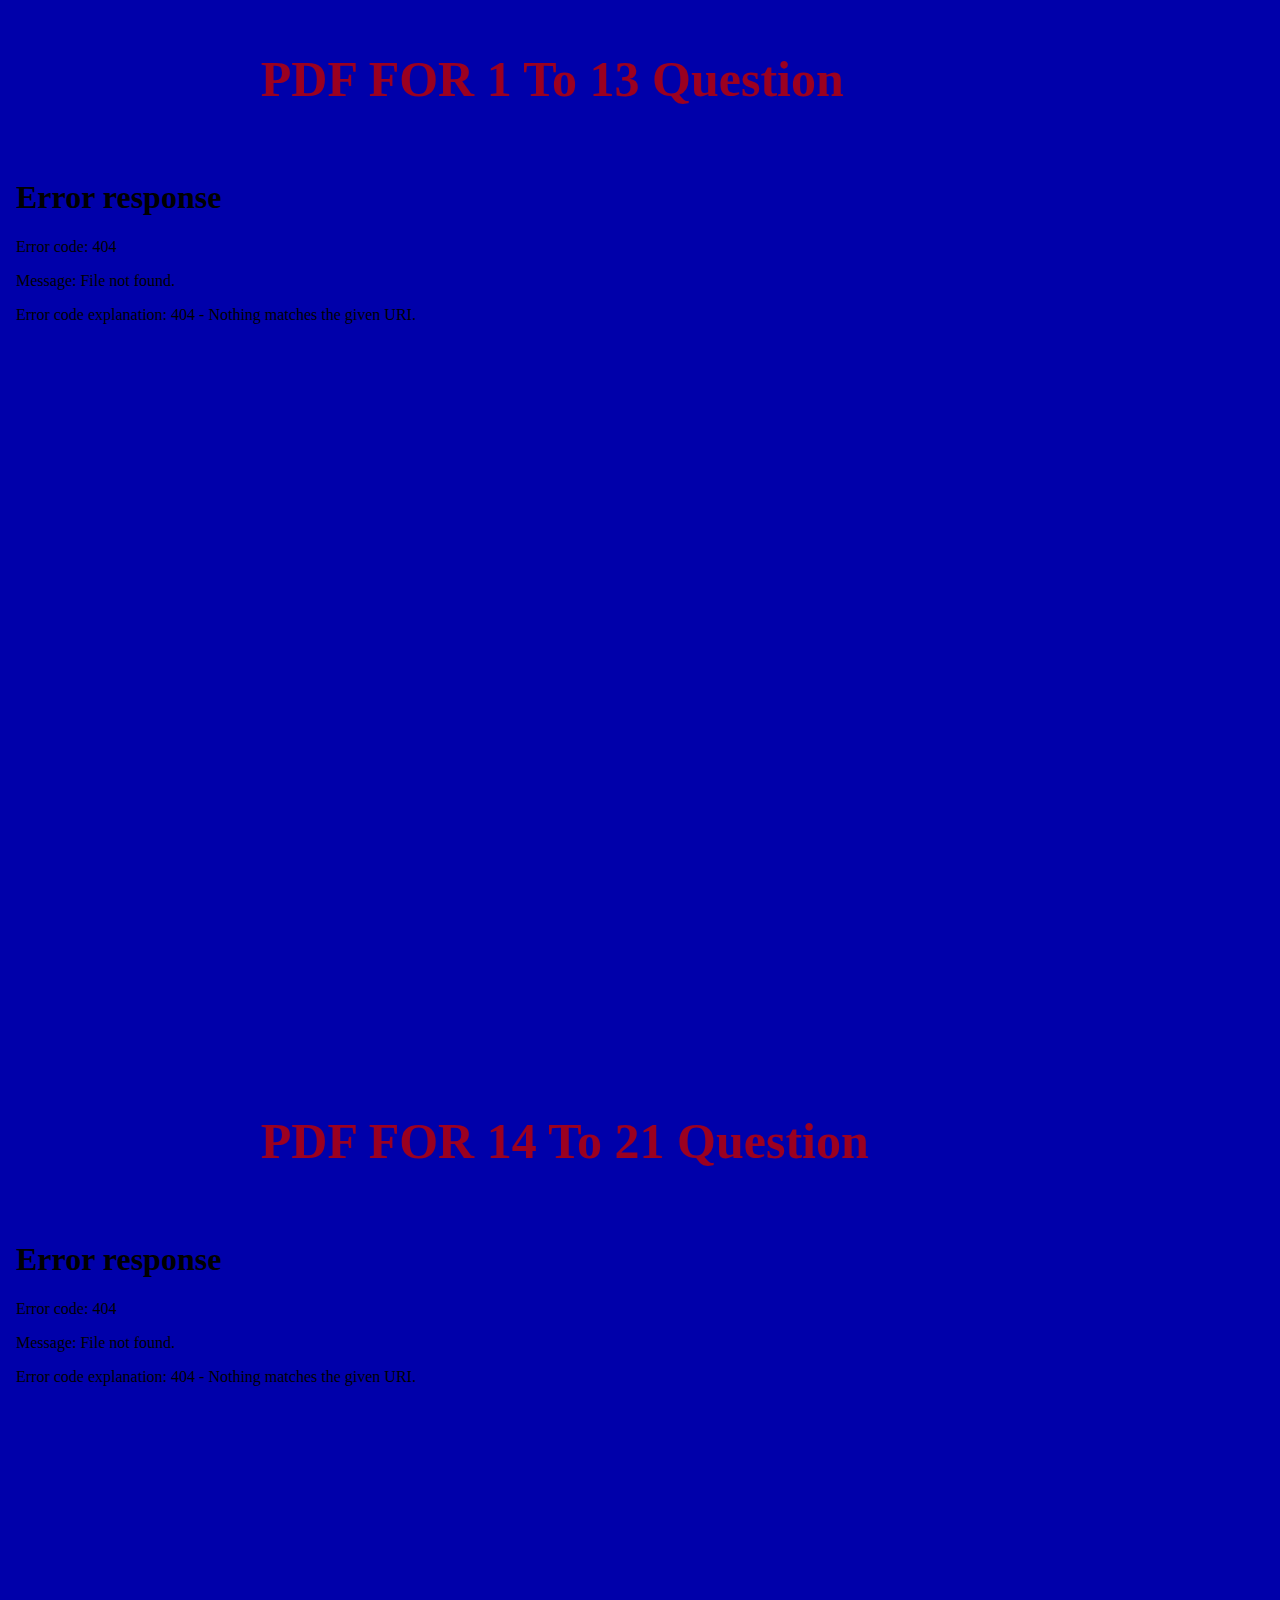
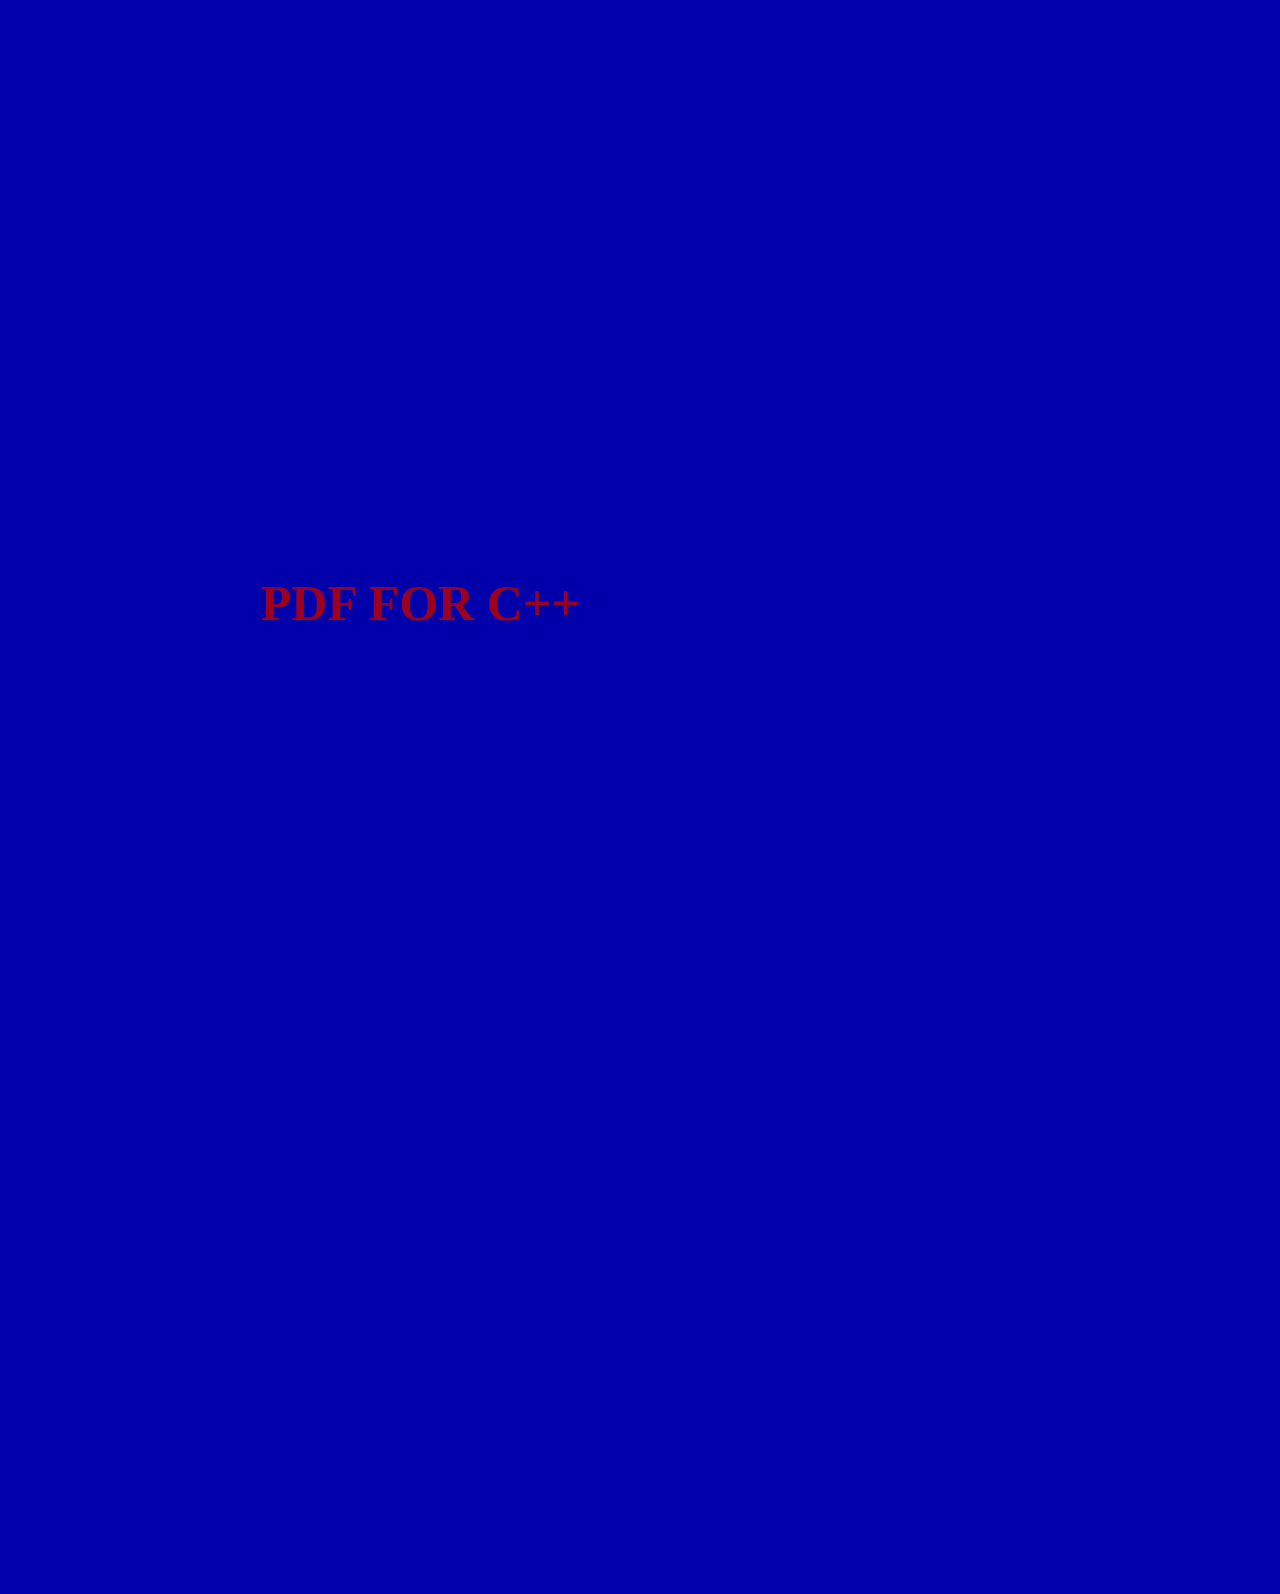
==== commit 280a31a0: "Add files via upload" ====
--- a/index.html
+++ b/index.html
@@ -1,469 +1,30 @@
 <!DOCTYPE html>
 <html lang="en">
-
 <head>
     <meta charset="UTF-8">
     <meta name="viewport" content="width=device-width, initial-scale=1.0">
-    <title>RED STORE - HOME</title>
-    <link rel="stylesheet" href="style.css">
-    <link href='https://unpkg.com/boxicons@2.1.4/css/boxicons.min.css' rel='stylesheet'>
-    <link href="https://stackpath.bootstrapcdn.com/font-awesome/4.7.0/css/font-awesome.min.css" rel="stylesheet">
+    <title>DSA PDF</title>
+    <style>
+        body{
+            background-color: #0000AA;
+            color: #9B0020;
+        }
+
+        iframe{
+            min-height: 100vh;
+            min-width: 100%;
+        }
+    </style>
 </head>
+<body>
+<h1 style="font-size: 50px; margin: 50px 20% ;">PDF FOR 1 To 13 Question</h1>
+<iframe src="DocScanner Apr 18, 2024 9-25 PM.pdf" frameborder="0"></iframe>
 
-<body>
-    <!-- ============== Header Part ============= -->
-    <!-- header & navbar -->
-    <header class="header">
-        <div class="navbar">
-            <!-- logo for menu -->
-            <div class="logo">
-                <a href="index.html"> <img src="images/logo.png" id="logo" height="40px" alt=""></a>
-            </div>
-            <!-- menu items list  -->
-            <nav>
-                <ul id="MenuItems">
-                    <li><a href="#home">Home</a></li>
-                    <li><a href="product.html#product">Product</a></li>
-                    <li><a href="about.html#about1">About</a></li>
-                    <li><a href="services.html#services">Services</a></li>
-                    <li><a href="contact.html#contact">Contact Us</a></li>
-                </ul>
-            </nav>
-            <!-- menu icons , dark mode and light mode and shopping cart -->
-            <i class="bx bx-shopping-bag" id="cart-icon" data-quantity="0" height="30px" width="30px"></i>
-            <div class="toggle-btn">
-                <input type="checkbox" id="checkbox">
-                <label for="checkbox" class="toggle-label">
-                    <span class="toggle-ball"></span>
-                </label>
-            </div>
-            <div class="user"><a href="account.html"><i class='bx bxs-user'></i></a> </div>
-            <div class="menu-icon" onclick="menutoggle()"><i class='bx bx-menu'></i></div>
-        </div>
-    </header>
-    <!-- ==== cart icon html ===== -->
-    <div class="cart">
-        <h2 class="cart-title">You Cart</h2>
-        <div class="cart-content">
-            
-        </div>
-        <hr>
-        <!-- total price -->
-        <div class="total">
-            <div class="total-title">Total </div>
-            <div class="total-price">$0</div>
-        </div>
-        <!-- Buttons for checkout-->
-        <button class="checkout-btn">CheckOut</button>
-        <i class="bx bx-x" id="close-cart"></i>
-    </div>
-    <!-- === main body content === -->
-    <main>
-        <!-- home page content -->
-        <section id="home">
-            <div class="row">
-                <div class="col-1">
-                    <h1 class="home-heading">Welcome To <span>RedStore</span></h1>
-                    <p class="home-parg">Give Your Workout A New Style ! </p>
-                    <p class="home-parg-2">Success isn't always about greatness. It's about consistency. Consistent
-                        hard work aains succoss. Greatness will come. Here You'll Get Sports Shoes, Shirts & wrist
-                        Watches to give your look a new style </p>
-                    <a href="account.html" class="home-btn">Account</a>
-                </div>
-                <div class="col-1">
-                    <img src="images/image1.png" alt="home-img">
-                </div>
-            </div>
-        </section>
 
-        <!-- ============= Top selling  products section ===================  -->
-        <div class="small-container">
-            <!-- tittle of page  -->
-            <h2 class="title">TOP SELLING PRODUCT</h2>
-            <div class="row">
-                <!-- container for feature product col-4-->
-                <div class="col-2">
-                    <img src="https://blogger.googleusercontent.com/img/b/R29vZ2xl/[base64]/s320/product-10.jpg"
-                        class="product-img" alt="">
-                    <h4 class="product-title">Black HRX Shoes</h4>
-                    <div class="rating">
-                        <i class="fa fa-star"></i>
-                        <i class="fa fa-star"></i>
-                        <i class="fa fa-star"></i>
-                        <i class="fa fa-star"></i>
-                        <i class="fa fa-star-half-o"></i>
-                    </div>
-                    <p class="price">$100.00</p>
-                    <div class="add-cart" id="add-cart" style="cursor: pointer;"> Add To Cart</div>
-                </div>
-                <div class="col-2">
-                    <img src="https://blogger.googleusercontent.com/img/b/R29vZ2xl/AVvXsEgQuPsHSjM8HkhVj6nnkGQ7XclYBWG9LCT33v6c71ANdyltyW0BCOGCGUD3Oohag5NhqB-QKmf89uB_v2SsIetRScq06DXEs2FMdOTs_KjUtbTC2V2sLjZp-mvfnf1UzzEQeVn5VdtPRrDcgxXM_gOpbAb38BYf87h1NvZ6RfJp83oQf8bFtrtv-D6auPRs/s320/product-9.jpg"
-                        class="product-img" alt="">
-                    <h4 class="product-title">Black SportX Watch</h4>
-                    <div class="rating">
-                        <i class="fa fa-star"></i>
-                        <i class="fa fa-star"></i>
-                        <i class="fa fa-star"></i>
-                        <i class="fa fa-star"></i>
-                        <i class="fa fa-star-half-o"></i>
+<h1 style="font-size: 50px;  margin: 50px 20% ;">PDF FOR 14 To 21 Question</h1>
+<iframe src="DocScanner 08-Apr-2024 7-17 pm.pdf" frameborder="0"></iframe>
 
-                    </div>
-                    <p class="price">$45.00</p>
-                    <div class="add-cart" id="add-cart"> Add To Cart</div>
-                </div>
-                <div class="col-2">
-                    <img src="https://blogger.googleusercontent.com/img/b/R29vZ2xl/AVvXsEiWeC6x1z5NwaCb3zfZjTyNR7npAdqK81l8B0kOjtsxMzH29wZSnGGWeauuQEbQetZNFXJPm2V53VqePH2gDaUKT2Qq38G8Q6GWQM4DbnyteHwrFWathBeovzRRk0BmXEFJq7l8yX284kM_46k4WM47YFArg9p-MmJpvuoMnc7mPvKnt9OZCgFylzmaoyjD/s320/product-1.jpg"
-                        class="product-img" alt="">
-                    <h4 class="product-title">Red Printed T-shirt</h4>
-                    <div class="rating">
-                        <i class="fa fa-star"></i>
-                        <i class="fa fa-star"></i>
-                        <i class="fa fa-star"></i>
-                        <i class="fa fa-star"></i>
-                        <i class="fa fa-star-half-o"></i>
-
-                    </div>
-                    <p class="price">$80.00</p>
-                    <div class="add-cart" id="add-cart"> Add To Cart</div>
-                </div>
-                <div class="col-2" id="top">
-                    <img src="https://blogger.googleusercontent.com/img/b/R29vZ2xl/AVvXsEhtfFdjEr0fKK4B8v-fehIPOJ_c12wt3qhWmu8hbQVhBv6tmouvHUGjXzAi16tDd2GeSivNt3Bq1okAoA6WoivZc4TqjGkVmkCbaZgVJANpzLQUt4otEaLMnNQHF6-5k5cx8Hxykhb-fDmNZz7BVO07hSRKkAuZkco-qLAd3_nkvJoudrHPLf53ZLCiJYna/s320/product-12.jpg"
-                        class="product-img" alt="">
-                    <h4 class="product-title">HRX Black Trackpants</h4>
-                    <div class="rating">
-                        <i class="fa fa-star"></i>
-                        <i class="fa fa-star"></i>
-                        <i class="fa fa-star"></i>
-                        <i class="fa fa-star"></i>
-                        <i class="fa fa-star-o"></i>
-
-                    </div>
-                    <p class="price">$52.00</p>
-                    <div class="add-cart" id="add-cart"> Add To Cart</div>
-                </div>
-
-            </div>
-
-            <!-- ============= Featured page design ================ -->
-            <div id="feature">
-                <!-- Featured product -->
-                <div class="small-container">
-                    <!-- tittle of page  -->
-                    <h2 class="title">Featured Product</h2>
-                    <div class="row">
-                        <!-- container for feature product col-4-->
-                        <div class="col-2">
-                            <!-- image col-4 -->
-                            <img src="https://blogger.googleusercontent.com/img/b/R29vZ2xl/AVvXsEh59l8RckAIwNa_lLizL6PXO9AGR2iiETfvM3pr0hjqVT-kCbGYTKNBv_vEYYRtaWUdXCFpj7Szj42Kh8OYedLQFFlYzDbDzdxu7mP2EqJ3cMjFcAFDLYhWuVD4YjlLWZgjr_fjQX14l0eg9oMN-IVrcgw5D2LDXkb70eN40fhM84599JzmuW8HY0nEvWyt/s320/product-2.jpg"
-                                class="product-img" alt="">
-                            <!-- tittle col-4 -->
-                            <h4 class="product-title">HRX Sports Shoes</h4>
-                            <!-- rrating col-4 -->
-                            <div class="rating">
-                                <i class="fa fa-star"></i>
-                                <i class="fa fa-star"></i>
-                                <i class="fa fa-star"></i>
-                                <i class="fa fa-star"></i>
-                                <i class="fa fa-star-o"></i>
-                            </div>
-                            <!-- price col-4 -->
-                            <p class="price">$70.00</p>
-                            <!-- button cla-4 -->
-                            <div class="add-cart" id="add-cart"> Add To Cart</div>
-                        </div>
-                        <div class="col-2">
-                            <img src="https://blogger.googleusercontent.com/img/b/R29vZ2xl/AVvXsEjXXWzQP2i324TVEKYQshszBjhKqnvVZTO7UxrBOjPYoWXidwCNcLzEF4QueOpiKOO-cCtp3XNvelvem_K-m23wwVjtgIAPNrf9dHWcoVkM7oM2hXtW7wzeFax8zgsECb0ckO5WD-ysndZp5crlKkx9Ezconh64widMA6tYVPNOMnz4zDgh97gnh-qyg6yr/s320/product-8.jpg"
-                                class="product-img" alt="">
-                            <h4 class="product-title">Black Fossil Watch</h4>
-                            <div class="rating">
-                                <i class="fa fa-star"></i>
-                                <i class="fa fa-star"></i>
-                                <i class="fa fa-star"></i>
-                                <i class="fa fa-star"></i>
-                                <i class="fa fa-star-half-o"></i>
-
-                            </div>
-                            <p class="price">$100.00</p>
-                            <div class="add-cart" id="add-cart"> Add To Cart</div>
-                        </div>
-                        <div class="col-2">
-                            <img src="https://blogger.googleusercontent.com/img/b/R29vZ2xl/AVvXsEhp3pV8-HtKDm22NGe3_V_VBpOhyJRWst1dkAcNhxCmRMSahMVj-ONMOechsqQAk1AEOZUZ2oHiV2OhMwWiVgFeP7KQcHtuNp9M14dZnisk57eYhvimb690bKD5sDOneDEG7ggQs8hZ8XfyvdHYP63EOY2NODrurhGUDt-WqA1hFmSeORiMX9OAnofNiAjF/s320/product-3.jpg"
-                                class="product-img" alt="">
-                            <h4 class="product-title">HRX Gray Trackpants</h4>
-                            <div class="rating">
-                                <i class="fa fa-star"></i>
-                                <i class="fa fa-star"></i>
-                                <i class="fa fa-star"></i>
-                                <i class="fa fa-star"></i>
-                                <i class="fa fa-star-o"></i>
-
-                            </div>
-                            <p class="price">$60.00</p>
-                            <div class="add-cart" id="add-cart" > Add To Cart</div>
-                        </div>
-                        <div class="col-2">
-                            <img src="https://blogger.googleusercontent.com/img/b/R29vZ2xl/AVvXsEjNePNgokXPIjMnNzngs6ziNsDbU9MuKtjbfNfZa3rSQuGN4SfLbBb2TpGFYPozhydwzbZ_B01ZPHFwj-qqaCACEpF7ZTbR9NiqRbage_RjHNTV72rh0slGg_MwPOD5kFipVE9z_5Qm_uq08YuAzArNsqoael1Sh27Ahpzzl_SK4qxIU7FLa-7mlRQYIShn/s320/product-4.jpg"
-                                class="product-img" alt="">
-                            <h4 class="product-title">Blue Printed T-shirt</h4>
-                            <div class="rating">
-                                <i class="fa fa-star"></i>
-                                <i class="fa fa-star"></i>
-                                <i class="fa fa-star"></i>
-                                <i class="fa fa-star"></i>
-                                <i class="fa fa-star-half-o"></i>
-
-                            </div>
-                            <p class="price">$80.00</p>
-                            <div class="add-cart" id="add-cart" > Add To Cart</div>
-                        </div>
-                        <div class="col-2">
-                            <img src="https://blogger.googleusercontent.com/img/b/R29vZ2xl/AVvXsEihmeqLEsuZE8Tfg1FyVO5wpZgOSI5hmP7w1yW_HXxxwkD8rW6DNOkW5FeLRd45lbXbhaljN70S6QN1gPlacAy24uGHP-GtSkj7uPp5VgVQ6C8BxSanuoQuIHdAfKDLUFFJ6hr7lc4kkpN1Rw-aUjWAkMQS8wuFjpvTMABCjYPRFm9B2BUmR_h6xkBklUpB/s320/product-5.jpg"
-                                class="product-img" alt="">
-                            <h4 class="product-title">Puma Gray Sports Shoes</h4>
-                            <div class="rating">
-                                <i class="fa fa-star"></i>
-                                <i class="fa fa-star"></i>
-                                <i class="fa fa-star"></i>
-                                <i class="fa fa-star"></i>
-                                <i class="fa fa-star-half-o"></i>
-
-                            </div>
-                            <p class="price">$89.00</p>
-                            <div class="add-cart" id="add-cart" > Add To Cart</div>
-                        </div>
-                        <div class="col-2">
-                            <img src="https://blogger.googleusercontent.com/img/b/R29vZ2xl/AVvXsEhofBRQPKlu6m1qsAqWVIUvb4koW7j8eGSB7c_4ZanhlYJZHK4XGvCe_UpR-aVZxTleGXrbEh2npQ-8qtP38Zoj65OUnCBWHs3NU07p0MjWmivLxWkIsHtdWBU_NS-zOvo1md2BIsPn3opykWF6r49wHcfuLVTUeiSIJoVy_OudGHONoy4_7SLaOPwnDttB/s320/product-6.jpg"
-                                class="product-img" alt="">
-                            <h4 class="product-title">Black Printed T-shirt</h4>
-                            <div class="rating">
-                                <i class="fa fa-star"></i>
-                                <i class="fa fa-star"></i>
-                                <i class="fa fa-star"></i>
-                                <i class="fa fa-star"></i>
-                                <i class="fa fa-star-half-o"></i>
-
-                            </div>
-                            <p class="price">$65.00</p>
-                            <div class="add-cart" id="add-cart"> Add To Cart</div>
-                        </div>
-                        <div class="col-2">
-                            <img src="https://blogger.googleusercontent.com/img/b/R29vZ2xl/AVvXsEip_aPimDL99_okz6ZYywYEvB3YCmg_IFhAmCHPiLlm0FD8xdbuU2VVWNed_t5wJGB-FVdc8VP394PqhkFywaQ9m-oaK5mK_EVVgrgjFCtL7jxXGA5c_9Ug4uyG5AR6keIUG3gba7XploQ0ueZP_v_OUfJmaPu3cs0NTeafr_IiMfIO1mkVsuvN_G8DNpSt/s320/product-7.jpg"
-                                class="product-img" alt="">
-                            <h4 class="product-title">HRX Set Of 3 Socks</h4>
-                            <div class="rating">
-                                <i class="fa fa-star"></i>
-                                <i class="fa fa-star"></i>
-                                <i class="fa fa-star"></i>
-                                <i class="fa fa-star"></i>
-                                <i class="fa fa-star-half-o"></i>
-
-                            </div>
-                            <p class="price">$54.00</p>
-                            <div class="add-cart" id="add-cart" > Add To Cart</div>
-                        </div>
-                        <div class="col-2">
-                            <img src="https://blogger.googleusercontent.com/img/b/R29vZ2xl/AVvXsEhQdJMv1XWZJbUNNCMhgPDKsYWuj2J-DTmUpT8PdNpofvRPIOAcD766OJeK7-Kk0C4gcbyIGf3tetC_O_PB1pJg2Ej_1-iyZCnmS9GbDmYUL-Opz0L5zhzjBFBF02vnzL8CjR_dmHMbA4sdF-nVqC3EpgWo-gnrz1nsvLpqw6bwfBrbyu63tABnWTAvh_JW/s320/product-11.jpg"
-                                class="product-img" alt="">
-                                
-                            <h4 class="product-title">Gray HRX Shoes</h4>
-                            <div class="rating">
-                                <i class="fa fa-star"></i>
-                                <i class="fa fa-star"></i>
-                                <i class="fa fa-star"></i>
-                                <i class="fa fa-star"></i>
-                                <i class="fa fa-star-half-o"></i>
-                            </div>
-                            <p class="price">$66.00</p>
-                            <div class="add-cart" id="add-cart" > Add To Cart</div>
-                        </div>
-                        <div class="col-2" id="col-2">
-                            <img src="https://blogger.googleusercontent.com/img/b/R29vZ2xl/AVvXsEhtfFdjEr0fKK4B8v-fehIPOJ_c12wt3qhWmu8hbQVhBv6tmouvHUGjXzAi16tDd2GeSivNt3Bq1okAoA6WoivZc4TqjGkVmkCbaZgVJANpzLQUt4otEaLMnNQHF6-5k5cx8Hxykhb-fDmNZz7BVO07hSRKkAuZkco-qLAd3_nkvJoudrHPLf53ZLCiJYna/s320/product-12.jpg"
-                                class="product-img" alt="">
-                            <h4 class="product-title">HRX Black Trackpants</h4>
-                            <div class="rating">
-                                <i class="fa fa-star"></i>
-                                <i class="fa fa-star"></i>
-                                <i class="fa fa-star"></i>
-                                <i class="fa fa-star"></i>
-                                <i class="fa fa-star-half-o"></i>
-
-                            </div>
-                            <p class="price">$55.55</p>
-                            <div class="add-cart" id="add-cart"> Add To Cart</div>
-                        </div>
-                    </div>
-                </div>
-            </div>
-
-            <!-- =============== offer page sedign ==================== -->
-            <div class="small-container">
-                <div class="offer-container">
-                    <p>JOIN OUR MAIL LIST FOR EXCLUSIVE</p>
-                    <h1>Here's 20% off!</h1>
-                    <form id="mailListForm">
-                        <input type="text" id="offer-name" placeholder="Enter your Name" required>
-                        <input type="email" id="offer-email" placeholder="Enter a valid email address" required>
-                        <input type="submit" value="SUBMIT" class="offer-btn" id="offer-submit">
-                    </form>
-                </div>
-            </div>
-
-            <!-- ============= testemonial page design ================ -->
-
-            <!-- testemonial  -->
-            <div class="review" id="testimonial">
-                <!-- container -->
-                <div class="small-container">
-                    <div class="row">
-                        <!-- col-3 container of testimobial content -->
-                        <div class="col-3">
-                            <!-- left quote col-3 content -->
-                            <i class="fa fa-quote-left"></i>
-                            <!-- content of testimonial -->
-                            <p>I love the quality and design of these t-shirts from RED STORE. They're comfortable,
-                                stylish,
-                                and perfect for Sports outing. Highly satisfied!"</p>
-                            <!-- rating of testimonial -->
-                            <div class="rating">
-                                <i class="fa fa-star"></i>
-                                <i class="fa fa-star"></i>
-                                <i class="fa fa-star"></i>
-                                <i class="fa fa-star"></i>
-                                <i class="fa fa-star-half-o"></i>
-                            </div>
-                            <!-- img of testimonial -->
-                            <img src="images/user-1.png" alt="">
-                            <!-- name of testimonial -->
-                            <h2>Sean Parker</h2>
-                        </div>
-                        <!-- col-3 container of testimobial content -->
-                        <div class="col-3">
-                            <!-- left quote col-3 content -->
-                            <i class="fa fa-quote-left"></i>
-                            <!-- content of testimonial -->
-                            <p>Exceptional service and quality! RED STORE exceeded my expectations with their
-                                professionalism and attention to detail. Highly recommend!.</p>
-                            <!-- rating of testimonial -->
-                            <div class="rating">
-                                <i class="fa fa-star"></i>
-                                <i class="fa fa-star"></i>
-                                <i class="fa fa-star"></i>
-                                <i class="fa fa-star"></i>
-                                <i class="fa fa-star-half-o"></i>
-                            </div>
-                            <!--img of testimonial -->
-                            <img src="images/user-2.png" alt="">
-                            <!-- name of testimonial -->
-                            <h2>Mike Smith</h2>
-                        </div>
-                        <!-- col-3 container of testimobial content -->
-                        <div class="col-3">
-                            <!-- left quote col-3 content -->
-                            <i class="fa fa-quote-left"></i>
-                            <!-- content of testimonial -->
-                            <p>These trackpants from RED STORE are incredibly comfortable, perfect for workouts or
-                                lounging
-                                at home. Great quality and fit. Highly satisfied!</p>
-                            <!-- rating of testimonial -->
-                            <div class="rating">
-                                <i class="fa fa-star"></i>
-                                <i class="fa fa-star"></i>
-                                <i class="fa fa-star"></i>
-                                <i class="fa fa-star"></i>
-                                <i class="fa fa-star-half-o"></i>
-                            </div>
-                            <!-- image of testimonial -->
-                            <img src="images/user-3.png" alt="">
-                            <!-- name of testimonial -->
-                            <h2>Mobal Joe</h2>
-                        </div>
-                        <!-- col-3 container of testimobial content -->
-                        <div class="col-3" id="col-3">
-                            <!-- left quote col-3 content -->
-                            <i class="fa fa-quote-left"></i>
-                            <!-- content of testimonial -->
-                            <p>RED STORE exceeded my expectations with their top-notch service and exceptional quality.
-                                Highly recommended for anyone seeking excellence.</p>
-                            <!-- rating of testimonial -->
-                            <div class="rating">
-                                <i class="fa fa-star"></i>
-                                <i class="fa fa-star"></i>
-                                <i class="fa fa-star"></i>
-                                <i class="fa fa-star"></i>
-                                <i class="fa fa-star-half-o"></i>
-                            </div>
-                            <!-- image of testimonial -->
-                            <img src="https://encrypted-tbn0.gstatic.com/images?q=tbn:ANd9GcS4LJSZlSzVArlCq74Y1hO_QOhXoTc0QtOwOA&usqp=CAU"
-                                alt="">
-                            <!-- name of testimonial -->
-                            <h2>David William</h2>
-                        </div>
-
-                    </div>
-                </div>
-            </div>
-    </main>
-
-    <!-- ============= Fotter page design ================ -->
-
-    <!-- footer design -->
-    <footer>
-        <div class="footer">
-            <div class="container">
-                <div class="row">
-                    <!-- footer col-1 for details pages links in a file -->
-                    <div class="footer-col-1">
-                        <img src="images/play-store.png" class="footer-img1" alt="">
-                        <img src="images/app-store.png" class="footer-img2" alt="">
-                    </div>
-                    <!-- footer col-2 for email and social media links pages links in a file -->
-                    <div class="footer-col-2">
-                        <img src="images/logo.png" id="logo-1" alt="">
-                        <h3>E-mail</h3>
-                        <form class="form1" id="form1">
-                            <i class='bx bxs-envelope'></i>
-                            <input type="email" placeholder="Enter your email id" class="input1" id="email1" required>
-                            <button type="submit"><i class='bx bxs-right-arrow-alt'></i></button>
-                        </form>
-                        <div class="social-icon">
-                            <a href="#"> <i class='bx bxl-facebook'></i></a>
-                            <a href="#"><i class='bx bxl-instagram-alt'></i></a>
-                            <a href="#"><i class='bx bxl-twitter'></i></a>
-                            <a href="#"><i class='bx bxl-whatsapp'></i></a>
-                        </div>
-
-                    </div>
-                    <!-- footer col-3 for other pages links in a file -->
-                    <div class="footer-col-3">
-                        <h3>Useful Links</h3>
-                        <ul>
-                            <li><a href="#home">Home</a></li>
-                            <li><a href="product.html#product">Product</a></li>
-                            <li><a href="about.html#about1">About</a></li>
-                            <li><a href="services.html#services">Services</a></li>
-                            <li><a href="contact.html#contact">Contact Us</a></li>
-                            <li><a href="account.html">Account</a></li>
-                        </ul>
-                    </div>
-                    <!-- footer col-4 for social media links in a file -->
-                    <div class="footer-col-4">
-                        <h3>Follow us</h3>
-                        <ul>
-                            <li>Facebook</li>
-                            <li>Twitter</li>
-                            <li>Instagram</li>
-                            <li>YouTube</li>
-                        </ul>
-                    </div>
-                </div>
-                <!-- copyright and line at bottom -->
-                <hr>
-                <p class="powerdby ">Powered By &copy; Bharat Gambhir</p>
-            </div>
-        </div>
-    </footer>
-    <!-- script tag for linking  the javascript files to html-->
-    <script type="text/javascript" src="script.js"></script>
+<h1 style="font-size: 50px;  margin: 50px 20% ;">PDF FOR C++</h1>
+<iframe src="c++.pdf" frameborder="0"></iframe>
 </body>
-
 </html>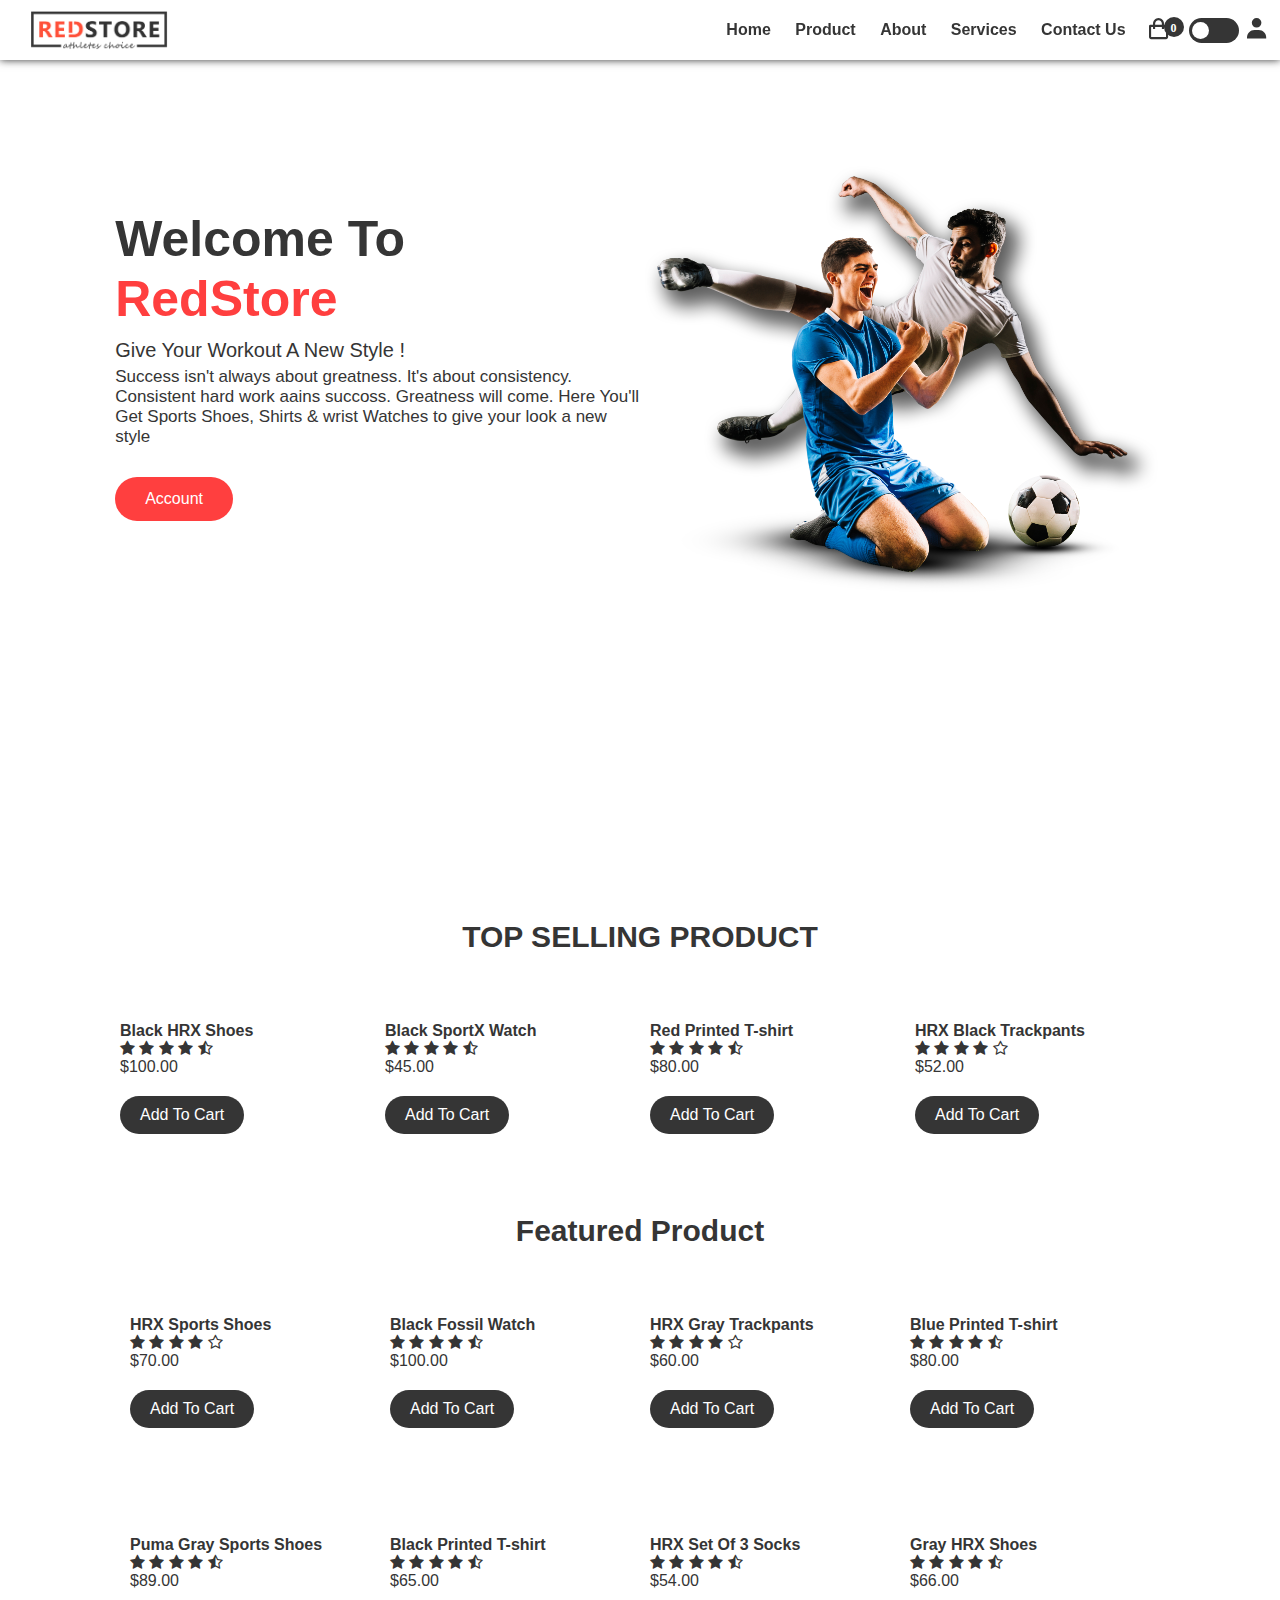
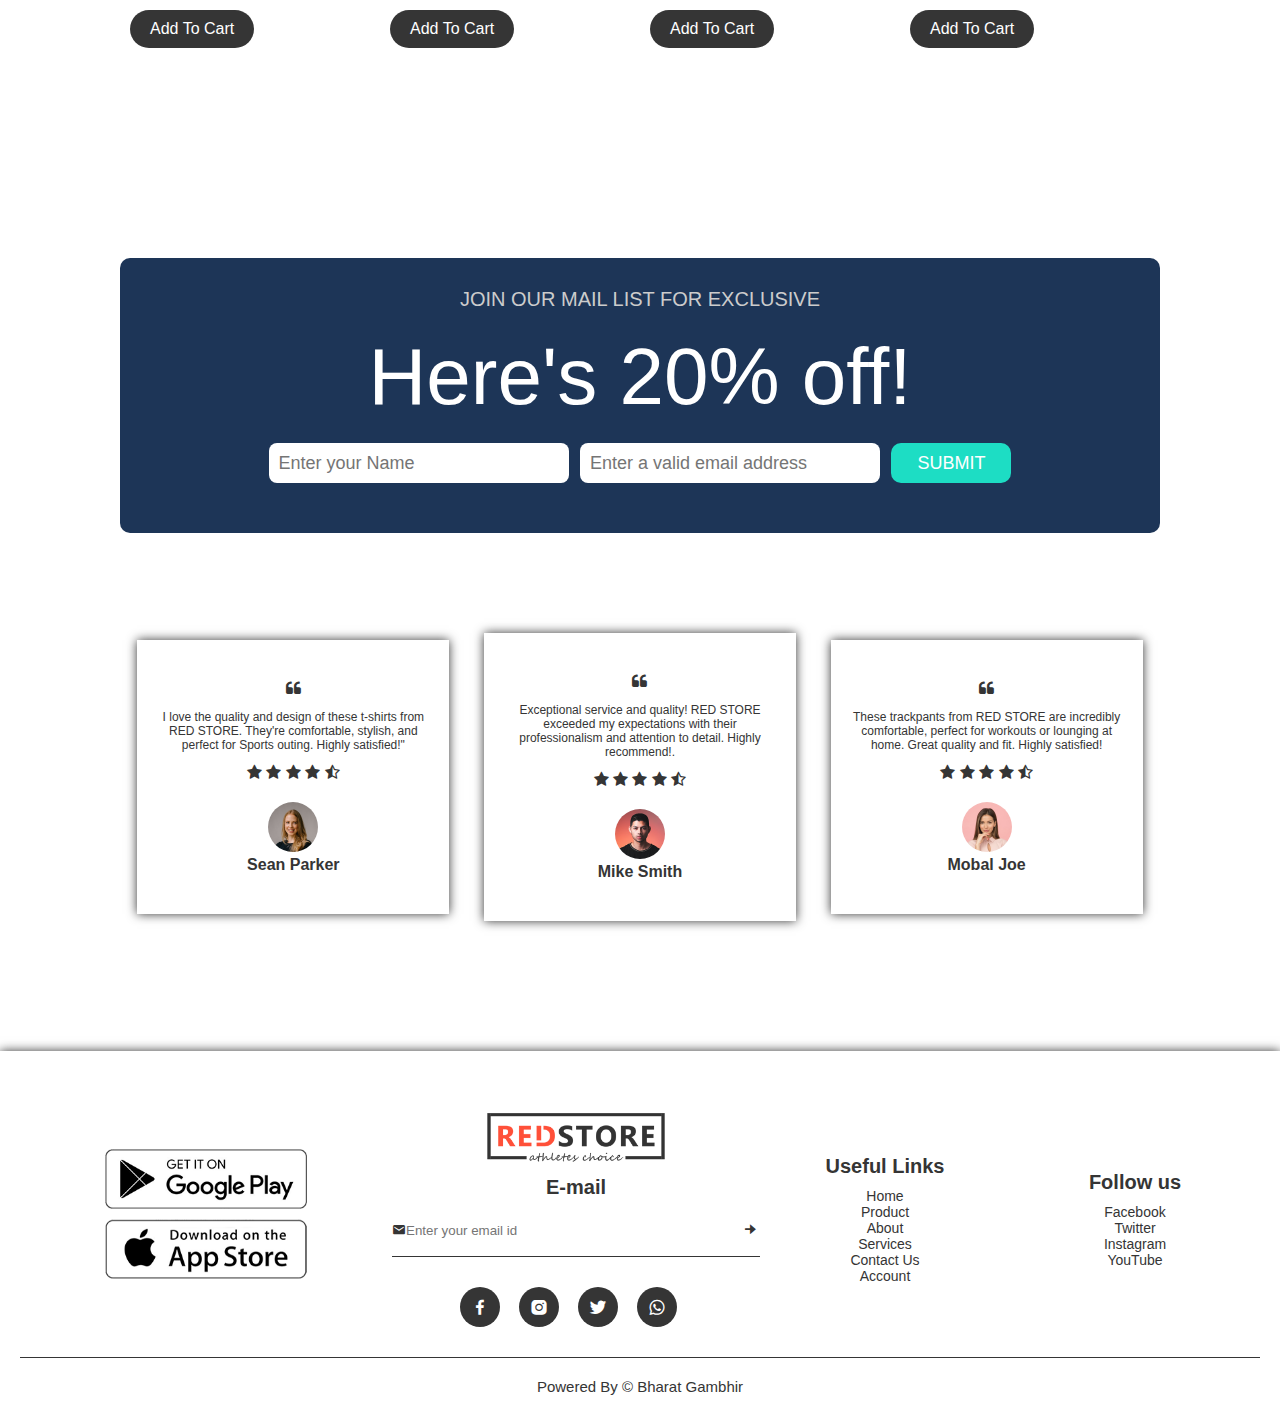
==== commit c374eb8f: "Add files via upload" ====
--- a/index.html
+++ b/index.html
@@ -1,30 +1,469 @@
 <!DOCTYPE html>
 <html lang="en">
+
 <head>
     <meta charset="UTF-8">
     <meta name="viewport" content="width=device-width, initial-scale=1.0">
-    <title>DSA PDF</title>
-    <style>
-        body{
-            background-color: #0000AA;
-            color: #9B0020;
-        }
-
-        iframe{
-            min-height: 100vh;
-            min-width: 100%;
-        }
-    </style>
+    <title>RED STORE - HOME</title>
+    <link rel="stylesheet" href="style.css">
+    <link href='https://unpkg.com/boxicons@2.1.4/css/boxicons.min.css' rel='stylesheet'>
+    <link href="https://stackpath.bootstrapcdn.com/font-awesome/4.7.0/css/font-awesome.min.css" rel="stylesheet">
 </head>
+
 <body>
-<h1 style="font-size: 50px; margin: 50px 20% ;">PDF FOR 1 To 13 Question</h1>
-<iframe src="DocScanner Apr 18, 2024 9-25 PM.pdf" frameborder="0"></iframe>
-
-
-<h1 style="font-size: 50px;  margin: 50px 20% ;">PDF FOR 14 To 21 Question</h1>
-<iframe src="DocScanner 08-Apr-2024 7-17 pm.pdf" frameborder="0"></iframe>
-
-<h1 style="font-size: 50px;  margin: 50px 20% ;">PDF FOR C++</h1>
-<iframe src="c++.pdf" frameborder="0"></iframe>
+    <!-- ============== Header Part ============= -->
+    <!-- header & navbar -->
+    <header class="header">
+        <div class="navbar">
+            <!-- logo for menu -->
+            <div class="logo">
+                <a href="index.html"> <img src="images/logo.png" id="logo" height="40px" alt=""></a>
+            </div>
+            <!-- menu items list  -->
+            <nav>
+                <ul id="MenuItems">
+                    <li><a href="#home">Home</a></li>
+                    <li><a href="product.html#product">Product</a></li>
+                    <li><a href="about.html#about1">About</a></li>
+                    <li><a href="services.html#services">Services</a></li>
+                    <li><a href="contact.html#contact">Contact Us</a></li>
+                </ul>
+            </nav>
+            <!-- menu icons , dark mode and light mode and shopping cart -->
+            <i class="bx bx-shopping-bag" id="cart-icon" data-quantity="0" height="30px" width="30px"></i>
+            <div class="toggle-btn">
+                <input type="checkbox" id="checkbox">
+                <label for="checkbox" class="toggle-label">
+                    <span class="toggle-ball"></span>
+                </label>
+            </div>
+            <div class="user"><a href="account.html"><i class='bx bxs-user'></i></a> </div>
+            <div class="menu-icon" onclick="menutoggle()"><i class='bx bx-menu'></i></div>
+        </div>
+    </header>
+    <!-- ==== cart icon html ===== -->
+    <div class="cart">
+        <h2 class="cart-title">You Cart</h2>
+        <div class="cart-content">
+            
+        </div>
+        <hr>
+        <!-- total price -->
+        <div class="total">
+            <div class="total-title">Total </div>
+            <div class="total-price">$0</div>
+        </div>
+        <!-- Buttons for checkout-->
+        <a href="#" class="checkout-btn" >CheckOut</a>
+        <i class="bx bx-x" id="close-cart"></i>
+    </div>
+    <!-- === main body content === -->
+    <main>
+        <!-- home page content -->
+        <section id="home">
+            <div class="row">
+                <div class="col-1">
+                    <h1 class="home-heading">Welcome To <span>RedStore</span></h1>
+                    <p class="home-parg">Give Your Workout A New Style ! </p>
+                    <p class="home-parg-2">Success isn't always about greatness. It's about consistency. Consistent
+                        hard work aains succoss. Greatness will come. Here You'll Get Sports Shoes, Shirts & wrist
+                        Watches to give your look a new style </p>
+                    <a href="account.html" class="home-btn">Account</a>
+                </div>
+                <div class="col-1">
+                    <img src="images/image1.png" alt="home-img">
+                </div>
+            </div>
+        </section>
+
+        <!-- ============= Top selling  products section ===================  -->
+        <div class="small-container">
+            <!-- tittle of page  -->
+            <h2 class="title">TOP SELLING PRODUCT</h2>
+            <div class="row">
+                <!-- container for feature product col-4-->
+                <div class="col-2">
+                    <img src="https://blogger.googleusercontent.com/img/b/R29vZ2xl/[base64]/s320/product-10.jpg"
+                        class="product-img" alt="">
+                    <h4 class="product-title">Black HRX Shoes</h4>
+                    <div class="rating">
+                        <i class="fa fa-star"></i>
+                        <i class="fa fa-star"></i>
+                        <i class="fa fa-star"></i>
+                        <i class="fa fa-star"></i>
+                        <i class="fa fa-star-half-o"></i>
+                    </div>
+                    <p class="price">$100.00</p>
+                    <div class="add-cart" id="add-cart" style="cursor: pointer;"> Add To Cart</div>
+                </div>
+                <div class="col-2">
+                    <img src="https://blogger.googleusercontent.com/img/b/R29vZ2xl/AVvXsEgQuPsHSjM8HkhVj6nnkGQ7XclYBWG9LCT33v6c71ANdyltyW0BCOGCGUD3Oohag5NhqB-QKmf89uB_v2SsIetRScq06DXEs2FMdOTs_KjUtbTC2V2sLjZp-mvfnf1UzzEQeVn5VdtPRrDcgxXM_gOpbAb38BYf87h1NvZ6RfJp83oQf8bFtrtv-D6auPRs/s320/product-9.jpg"
+                        class="product-img" alt="">
+                    <h4 class="product-title">Black SportX Watch</h4>
+                    <div class="rating">
+                        <i class="fa fa-star"></i>
+                        <i class="fa fa-star"></i>
+                        <i class="fa fa-star"></i>
+                        <i class="fa fa-star"></i>
+                        <i class="fa fa-star-half-o"></i>
+
+                    </div>
+                    <p class="price">$45.00</p>
+                    <div class="add-cart" id="add-cart"> Add To Cart</div>
+                </div>
+                <div class="col-2">
+                    <img src="https://blogger.googleusercontent.com/img/b/R29vZ2xl/AVvXsEiWeC6x1z5NwaCb3zfZjTyNR7npAdqK81l8B0kOjtsxMzH29wZSnGGWeauuQEbQetZNFXJPm2V53VqePH2gDaUKT2Qq38G8Q6GWQM4DbnyteHwrFWathBeovzRRk0BmXEFJq7l8yX284kM_46k4WM47YFArg9p-MmJpvuoMnc7mPvKnt9OZCgFylzmaoyjD/s320/product-1.jpg"
+                        class="product-img" alt="">
+                    <h4 class="product-title">Red Printed T-shirt</h4>
+                    <div class="rating">
+                        <i class="fa fa-star"></i>
+                        <i class="fa fa-star"></i>
+                        <i class="fa fa-star"></i>
+                        <i class="fa fa-star"></i>
+                        <i class="fa fa-star-half-o"></i>
+
+                    </div>
+                    <p class="price">$80.00</p>
+                    <div class="add-cart" id="add-cart"> Add To Cart</div>
+                </div>
+                <div class="col-2" id="top">
+                    <img src="https://blogger.googleusercontent.com/img/b/R29vZ2xl/AVvXsEhtfFdjEr0fKK4B8v-fehIPOJ_c12wt3qhWmu8hbQVhBv6tmouvHUGjXzAi16tDd2GeSivNt3Bq1okAoA6WoivZc4TqjGkVmkCbaZgVJANpzLQUt4otEaLMnNQHF6-5k5cx8Hxykhb-fDmNZz7BVO07hSRKkAuZkco-qLAd3_nkvJoudrHPLf53ZLCiJYna/s320/product-12.jpg"
+                        class="product-img" alt="">
+                    <h4 class="product-title">HRX Black Trackpants</h4>
+                    <div class="rating">
+                        <i class="fa fa-star"></i>
+                        <i class="fa fa-star"></i>
+                        <i class="fa fa-star"></i>
+                        <i class="fa fa-star"></i>
+                        <i class="fa fa-star-o"></i>
+
+                    </div>
+                    <p class="price">$52.00</p>
+                    <div class="add-cart" id="add-cart"> Add To Cart</div>
+                </div>
+
+            </div>
+
+            <!-- ============= Featured page design ================ -->
+            <div id="feature">
+                <!-- Featured product -->
+                <div class="small-container">
+                    <!-- tittle of page  -->
+                    <h2 class="title">Featured Product</h2>
+                    <div class="row">
+                        <!-- container for feature product col-4-->
+                        <div class="col-2">
+                            <!-- image col-4 -->
+                            <img src="https://blogger.googleusercontent.com/img/b/R29vZ2xl/AVvXsEh59l8RckAIwNa_lLizL6PXO9AGR2iiETfvM3pr0hjqVT-kCbGYTKNBv_vEYYRtaWUdXCFpj7Szj42Kh8OYedLQFFlYzDbDzdxu7mP2EqJ3cMjFcAFDLYhWuVD4YjlLWZgjr_fjQX14l0eg9oMN-IVrcgw5D2LDXkb70eN40fhM84599JzmuW8HY0nEvWyt/s320/product-2.jpg"
+                                class="product-img" alt="">
+                            <!-- tittle col-4 -->
+                            <h4 class="product-title">HRX Sports Shoes</h4>
+                            <!-- rrating col-4 -->
+                            <div class="rating">
+                                <i class="fa fa-star"></i>
+                                <i class="fa fa-star"></i>
+                                <i class="fa fa-star"></i>
+                                <i class="fa fa-star"></i>
+                                <i class="fa fa-star-o"></i>
+                            </div>
+                            <!-- price col-4 -->
+                            <p class="price">$70.00</p>
+                            <!-- button cla-4 -->
+                            <div class="add-cart" id="add-cart"> Add To Cart</div>
+                        </div>
+                        <div class="col-2">
+                            <img src="https://blogger.googleusercontent.com/img/b/R29vZ2xl/AVvXsEjXXWzQP2i324TVEKYQshszBjhKqnvVZTO7UxrBOjPYoWXidwCNcLzEF4QueOpiKOO-cCtp3XNvelvem_K-m23wwVjtgIAPNrf9dHWcoVkM7oM2hXtW7wzeFax8zgsECb0ckO5WD-ysndZp5crlKkx9Ezconh64widMA6tYVPNOMnz4zDgh97gnh-qyg6yr/s320/product-8.jpg"
+                                class="product-img" alt="">
+                            <h4 class="product-title">Black Fossil Watch</h4>
+                            <div class="rating">
+                                <i class="fa fa-star"></i>
+                                <i class="fa fa-star"></i>
+                                <i class="fa fa-star"></i>
+                                <i class="fa fa-star"></i>
+                                <i class="fa fa-star-half-o"></i>
+
+                            </div>
+                            <p class="price">$100.00</p>
+                            <div class="add-cart" id="add-cart"> Add To Cart</div>
+                        </div>
+                        <div class="col-2">
+                            <img src="https://blogger.googleusercontent.com/img/b/R29vZ2xl/AVvXsEhp3pV8-HtKDm22NGe3_V_VBpOhyJRWst1dkAcNhxCmRMSahMVj-ONMOechsqQAk1AEOZUZ2oHiV2OhMwWiVgFeP7KQcHtuNp9M14dZnisk57eYhvimb690bKD5sDOneDEG7ggQs8hZ8XfyvdHYP63EOY2NODrurhGUDt-WqA1hFmSeORiMX9OAnofNiAjF/s320/product-3.jpg"
+                                class="product-img" alt="">
+                            <h4 class="product-title">HRX Gray Trackpants</h4>
+                            <div class="rating">
+                                <i class="fa fa-star"></i>
+                                <i class="fa fa-star"></i>
+                                <i class="fa fa-star"></i>
+                                <i class="fa fa-star"></i>
+                                <i class="fa fa-star-o"></i>
+
+                            </div>
+                            <p class="price">$60.00</p>
+                            <div class="add-cart" id="add-cart" > Add To Cart</div>
+                        </div>
+                        <div class="col-2">
+                            <img src="https://blogger.googleusercontent.com/img/b/R29vZ2xl/AVvXsEjNePNgokXPIjMnNzngs6ziNsDbU9MuKtjbfNfZa3rSQuGN4SfLbBb2TpGFYPozhydwzbZ_B01ZPHFwj-qqaCACEpF7ZTbR9NiqRbage_RjHNTV72rh0slGg_MwPOD5kFipVE9z_5Qm_uq08YuAzArNsqoael1Sh27Ahpzzl_SK4qxIU7FLa-7mlRQYIShn/s320/product-4.jpg"
+                                class="product-img" alt="">
+                            <h4 class="product-title">Blue Printed T-shirt</h4>
+                            <div class="rating">
+                                <i class="fa fa-star"></i>
+                                <i class="fa fa-star"></i>
+                                <i class="fa fa-star"></i>
+                                <i class="fa fa-star"></i>
+                                <i class="fa fa-star-half-o"></i>
+
+                            </div>
+                            <p class="price">$80.00</p>
+                            <div class="add-cart" id="add-cart" > Add To Cart</div>
+                        </div>
+                        <div class="col-2">
+                            <img src="https://blogger.googleusercontent.com/img/b/R29vZ2xl/AVvXsEihmeqLEsuZE8Tfg1FyVO5wpZgOSI5hmP7w1yW_HXxxwkD8rW6DNOkW5FeLRd45lbXbhaljN70S6QN1gPlacAy24uGHP-GtSkj7uPp5VgVQ6C8BxSanuoQuIHdAfKDLUFFJ6hr7lc4kkpN1Rw-aUjWAkMQS8wuFjpvTMABCjYPRFm9B2BUmR_h6xkBklUpB/s320/product-5.jpg"
+                                class="product-img" alt="">
+                            <h4 class="product-title">Puma Gray Sports Shoes</h4>
+                            <div class="rating">
+                                <i class="fa fa-star"></i>
+                                <i class="fa fa-star"></i>
+                                <i class="fa fa-star"></i>
+                                <i class="fa fa-star"></i>
+                                <i class="fa fa-star-half-o"></i>
+
+                            </div>
+                            <p class="price">$89.00</p>
+                            <div class="add-cart" id="add-cart" > Add To Cart</div>
+                        </div>
+                        <div class="col-2">
+                            <img src="https://blogger.googleusercontent.com/img/b/R29vZ2xl/AVvXsEhofBRQPKlu6m1qsAqWVIUvb4koW7j8eGSB7c_4ZanhlYJZHK4XGvCe_UpR-aVZxTleGXrbEh2npQ-8qtP38Zoj65OUnCBWHs3NU07p0MjWmivLxWkIsHtdWBU_NS-zOvo1md2BIsPn3opykWF6r49wHcfuLVTUeiSIJoVy_OudGHONoy4_7SLaOPwnDttB/s320/product-6.jpg"
+                                class="product-img" alt="">
+                            <h4 class="product-title">Black Printed T-shirt</h4>
+                            <div class="rating">
+                                <i class="fa fa-star"></i>
+                                <i class="fa fa-star"></i>
+                                <i class="fa fa-star"></i>
+                                <i class="fa fa-star"></i>
+                                <i class="fa fa-star-half-o"></i>
+
+                            </div>
+                            <p class="price">$65.00</p>
+                            <div class="add-cart" id="add-cart"> Add To Cart</div>
+                        </div>
+                        <div class="col-2">
+                            <img src="https://blogger.googleusercontent.com/img/b/R29vZ2xl/AVvXsEip_aPimDL99_okz6ZYywYEvB3YCmg_IFhAmCHPiLlm0FD8xdbuU2VVWNed_t5wJGB-FVdc8VP394PqhkFywaQ9m-oaK5mK_EVVgrgjFCtL7jxXGA5c_9Ug4uyG5AR6keIUG3gba7XploQ0ueZP_v_OUfJmaPu3cs0NTeafr_IiMfIO1mkVsuvN_G8DNpSt/s320/product-7.jpg"
+                                class="product-img" alt="">
+                            <h4 class="product-title">HRX Set Of 3 Socks</h4>
+                            <div class="rating">
+                                <i class="fa fa-star"></i>
+                                <i class="fa fa-star"></i>
+                                <i class="fa fa-star"></i>
+                                <i class="fa fa-star"></i>
+                                <i class="fa fa-star-half-o"></i>
+
+                            </div>
+                            <p class="price">$54.00</p>
+                            <div class="add-cart" id="add-cart" > Add To Cart</div>
+                        </div>
+                        <div class="col-2">
+                            <img src="https://blogger.googleusercontent.com/img/b/R29vZ2xl/AVvXsEhQdJMv1XWZJbUNNCMhgPDKsYWuj2J-DTmUpT8PdNpofvRPIOAcD766OJeK7-Kk0C4gcbyIGf3tetC_O_PB1pJg2Ej_1-iyZCnmS9GbDmYUL-Opz0L5zhzjBFBF02vnzL8CjR_dmHMbA4sdF-nVqC3EpgWo-gnrz1nsvLpqw6bwfBrbyu63tABnWTAvh_JW/s320/product-11.jpg"
+                                class="product-img" alt="">
+                                
+                            <h4 class="product-title">Gray HRX Shoes</h4>
+                            <div class="rating">
+                                <i class="fa fa-star"></i>
+                                <i class="fa fa-star"></i>
+                                <i class="fa fa-star"></i>
+                                <i class="fa fa-star"></i>
+                                <i class="fa fa-star-half-o"></i>
+                            </div>
+                            <p class="price">$66.00</p>
+                            <div class="add-cart" id="add-cart" > Add To Cart</div>
+                        </div>
+                        <div class="col-2" id="col-2">
+                            <img src="https://blogger.googleusercontent.com/img/b/R29vZ2xl/AVvXsEhtfFdjEr0fKK4B8v-fehIPOJ_c12wt3qhWmu8hbQVhBv6tmouvHUGjXzAi16tDd2GeSivNt3Bq1okAoA6WoivZc4TqjGkVmkCbaZgVJANpzLQUt4otEaLMnNQHF6-5k5cx8Hxykhb-fDmNZz7BVO07hSRKkAuZkco-qLAd3_nkvJoudrHPLf53ZLCiJYna/s320/product-12.jpg"
+                                class="product-img" alt="">
+                            <h4 class="product-title">HRX Black Trackpants</h4>
+                            <div class="rating">
+                                <i class="fa fa-star"></i>
+                                <i class="fa fa-star"></i>
+                                <i class="fa fa-star"></i>
+                                <i class="fa fa-star"></i>
+                                <i class="fa fa-star-half-o"></i>
+
+                            </div>
+                            <p class="price">$55.55</p>
+                            <div class="add-cart" id="add-cart"> Add To Cart</div>
+                        </div>
+                    </div>
+                </div>
+            </div>
+
+            <!-- =============== offer page sedign ==================== -->
+            <div class="small-container">
+                <div class="offer-container">
+                    <p>JOIN OUR MAIL LIST FOR EXCLUSIVE</p>
+                    <h1>Here's 20% off!</h1>
+                    <form id="mailListForm">
+                        <input type="text" id="offer-name" placeholder="Enter your Name" required>
+                        <input type="email" id="offer-email" placeholder="Enter a valid email address" required>
+                        <input type="submit" value="SUBMIT" class="offer-btn" id="offer-submit">
+                    </form>
+                </div>
+            </div>
+
+            <!-- ============= testemonial page design ================ -->
+
+            <!-- testemonial  -->
+            <div class="review" id="testimonial">
+                <!-- container -->
+                <div class="small-container">
+                    <div class="row">
+                        <!-- col-3 container of testimobial content -->
+                        <div class="col-3">
+                            <!-- left quote col-3 content -->
+                            <i class="fa fa-quote-left"></i>
+                            <!-- content of testimonial -->
+                            <p>I love the quality and design of these t-shirts from RED STORE. They're comfortable,
+                                stylish,
+                                and perfect for Sports outing. Highly satisfied!"</p>
+                            <!-- rating of testimonial -->
+                            <div class="rating">
+                                <i class="fa fa-star"></i>
+                                <i class="fa fa-star"></i>
+                                <i class="fa fa-star"></i>
+                                <i class="fa fa-star"></i>
+                                <i class="fa fa-star-half-o"></i>
+                            </div>
+                            <!-- img of testimonial -->
+                            <img src="images/user-1.png" alt="">
+                            <!-- name of testimonial -->
+                            <h2>Sean Parker</h2>
+                        </div>
+                        <!-- col-3 container of testimobial content -->
+                        <div class="col-3">
+                            <!-- left quote col-3 content -->
+                            <i class="fa fa-quote-left"></i>
+                            <!-- content of testimonial -->
+                            <p>Exceptional service and quality! RED STORE exceeded my expectations with their
+                                professionalism and attention to detail. Highly recommend!.</p>
+                            <!-- rating of testimonial -->
+                            <div class="rating">
+                                <i class="fa fa-star"></i>
+                                <i class="fa fa-star"></i>
+                                <i class="fa fa-star"></i>
+                                <i class="fa fa-star"></i>
+                                <i class="fa fa-star-half-o"></i>
+                            </div>
+                            <!--img of testimonial -->
+                            <img src="images/user-2.png" alt="">
+                            <!-- name of testimonial -->
+                            <h2>Mike Smith</h2>
+                        </div>
+                        <!-- col-3 container of testimobial content -->
+                        <div class="col-3">
+                            <!-- left quote col-3 content -->
+                            <i class="fa fa-quote-left"></i>
+                            <!-- content of testimonial -->
+                            <p>These trackpants from RED STORE are incredibly comfortable, perfect for workouts or
+                                lounging
+                                at home. Great quality and fit. Highly satisfied!</p>
+                            <!-- rating of testimonial -->
+                            <div class="rating">
+                                <i class="fa fa-star"></i>
+                                <i class="fa fa-star"></i>
+                                <i class="fa fa-star"></i>
+                                <i class="fa fa-star"></i>
+                                <i class="fa fa-star-half-o"></i>
+                            </div>
+                            <!-- image of testimonial -->
+                            <img src="images/user-3.png" alt="">
+                            <!-- name of testimonial -->
+                            <h2>Mobal Joe</h2>
+                        </div>
+                        <!-- col-3 container of testimobial content -->
+                        <div class="col-3" id="col-3">
+                            <!-- left quote col-3 content -->
+                            <i class="fa fa-quote-left"></i>
+                            <!-- content of testimonial -->
+                            <p>RED STORE exceeded my expectations with their top-notch service and exceptional quality.
+                                Highly recommended for anyone seeking excellence.</p>
+                            <!-- rating of testimonial -->
+                            <div class="rating">
+                                <i class="fa fa-star"></i>
+                                <i class="fa fa-star"></i>
+                                <i class="fa fa-star"></i>
+                                <i class="fa fa-star"></i>
+                                <i class="fa fa-star-half-o"></i>
+                            </div>
+                            <!-- image of testimonial -->
+                            <img src="https://encrypted-tbn0.gstatic.com/images?q=tbn:ANd9GcS4LJSZlSzVArlCq74Y1hO_QOhXoTc0QtOwOA&usqp=CAU"
+                                alt="">
+                            <!-- name of testimonial -->
+                            <h2>David William</h2>
+                        </div>
+
+                    </div>
+                </div>
+            </div>
+    </main>
+
+    <!-- ============= Fotter page design ================ -->
+
+    <!-- footer design -->
+    <footer>
+        <div class="footer">
+            <div class="container">
+                <div class="row">
+                    <!-- footer col-1 for details pages links in a file -->
+                    <div class="footer-col-1">
+                        <img src="images/play-store.png" class="footer-img1" alt="">
+                        <img src="images/app-store.png" class="footer-img2" alt="">
+                    </div>
+                    <!-- footer col-2 for email and social media links pages links in a file -->
+                    <div class="footer-col-2">
+                        <img src="images/logo.png" id="logo-1" alt="">
+                        <h3>E-mail</h3>
+                        <form class="form1" id="form1">
+                            <i class='bx bxs-envelope'></i>
+                            <input type="email" placeholder="Enter your email id" class="input1" id="email1" required>
+                            <button type="submit"><i class='bx bxs-right-arrow-alt'></i></button>
+                        </form>
+                        <div class="social-icon">
+                            <a href="#"> <i class='bx bxl-facebook'></i></a>
+                            <a href="#"><i class='bx bxl-instagram-alt'></i></a>
+                            <a href="#"><i class='bx bxl-twitter'></i></a>
+                            <a href="#"><i class='bx bxl-whatsapp'></i></a>
+                        </div>
+
+                    </div>
+                    <!-- footer col-3 for other pages links in a file -->
+                    <div class="footer-col-3">
+                        <h3>Useful Links</h3>
+                        <ul>
+                            <li><a href="#home">Home</a></li>
+                            <li><a href="product.html#product">Product</a></li>
+                            <li><a href="about.html#about1">About</a></li>
+                            <li><a href="services.html#services">Services</a></li>
+                            <li><a href="contact.html#contact">Contact Us</a></li>
+                            <li><a href="account.html">Account</a></li>
+                        </ul>
+                    </div>
+                    <!-- footer col-4 for social media links in a file -->
+                    <div class="footer-col-4">
+                        <h3>Follow us</h3>
+                        <ul>
+                            <li>Facebook</li>
+                            <li>Twitter</li>
+                            <li>Instagram</li>
+                            <li>YouTube</li>
+                        </ul>
+                    </div>
+                </div>
+                <!-- copyright and line at bottom -->
+                <hr>
+                <p class="powerdby ">Powered By &copy; Bharat Gambhir</p>
+            </div>
+        </div>
+    </footer>
+    <!-- script tag for linking  the javascript files to html-->
+    <script type="text/javascript" src="script.js"></script>
 </body>
+
 </html>--- a/style.css
+++ b/style.css
@@ -0,0 +1,1598 @@
+* {
+    margin: 0;
+    padding: 0;
+    box-sizing: border-box;
+    text-decoration: none;
+    scroll-behavior: smooth;
+
+}
+
+*::-webkit-scrollbar {
+    width: 0;
+}
+
+/* dark mode root selector property */
+:root .dark-mode {
+    --bg-primary-color: #353535;
+    --text-primary-color: #fff;
+    --btn-bg-primary-color: #fff;
+    --btn-bg-secondary-color: rgb(255, 63, 63);
+    --btn-text-primary-color: #353535;
+    --about-bg-color: #353535;
+    --about-bx1-bg-color: #2d2d2d;
+    --about-bx2-bg-color: #3d3d3d;
+}
+
+/* light mode root selector property */
+:root {
+    --bg-primary-color: #fff;
+    --text-primary-color: #353535;
+    --btn-bg-primary-color: #353535;
+    --btn-bg-secondary-color: rgb(255, 63, 63);
+    --btn-text-primary-color: #fff;
+    --about-bg-color: #e0e0e0;
+    --about-bx1-bg-color: #c1c1c1;
+    --about-bx2-bg-color: #ffffff;
+}
+
+body {
+    font-family: 'poppins', sans-serif, serif, Georgia, 'Times New Roman', Times;
+    background: var(--bg-primary-color);
+    color: var(--text-primary-color);
+    transition: all 0.5s;
+}
+
+html {
+    overflow-x: hidden;
+}
+
+/* ==== section page design ====  */
+
+section {
+    min-height: 100vh;
+    overflow: hidden;
+    padding: 3rem 7% 2rem;
+}
+
+/* ========= header design ============  */
+.header {
+    background: var(--bg-primary-color);
+    z-index: 99;
+    width: 100%;
+    position: fixed;
+    line-height: 0px;
+    box-shadow: 0 0 .5rem var(--text-primary-color);
+}
+
+.logo {
+    padding-left: 20px;
+}
+
+.navbar {
+    display: flex;
+    align-items: center;
+    padding: 10px;
+    flex-basis: 60%;
+}
+
+nav {
+    flex: 1;
+    text-align: right;
+}
+
+nav ul {
+    display: inline-block;
+    list-style-type: none;
+}
+
+nav ul li {
+    display: inline-block;
+    margin-right: 20px;
+}
+nav ul li a {
+    color: var(--text-primary-color);
+    font-weight: bold;
+    position: relative;
+    display: inline-block;
+}
+
+nav ul li a::after {
+    content: '';
+    position: absolute;
+    width: 100%;
+    transform: scaleX(0);
+    height: 3px;
+    top: 10px;
+    bottom: 0;
+    left: 0;
+    background-color: var(--btn-bg-secondary-color);
+    transform-origin: bottom right;
+    transition: transform 0.25s ease-out;
+  }
+  
+  nav ul li a:hover::after {
+    transform: scaleX(1);
+    transform-origin: bottom left;
+  }
+
+
+.menu-icon {
+    font-size: 30px;
+    margin-left: 10px;
+    display: none;
+    color: var(--text-primary-color);
+}
+
+/* ===== user ===== */
+
+.user a{
+    font-size: 1.6rem;
+    color: var(--text-primary-color);
+    margin-left: 5px;
+}
+
+/* ============ cart icon design =========== */
+#cart-icon {
+    position: relative;
+    font-size: 1.6rem;
+    cursor: pointer;
+}
+
+/* ========= cart page design ========== */
+
+#cart-icon[data-quantity="0"]::after {
+    contain: "";
+}
+
+/* to change the quantity of the cart when anything is added to it */
+#cart-icon[data-quantity]::after {
+    content: attr(data-quantity);
+    position: absolute;
+    top: 0;
+    right: -12px;
+    width: 20px;
+    height: 20px;
+    background: var(--text-primary-color);
+    border-radius: 50%;
+    color: var(--bg-primary-color);
+    font-size: 12px;
+    font-weight: 600;
+    display: flex;
+    justify-content: center;
+    align-items: center;
+}
+
+.cart {
+    height: 100vh;
+    scroll-behavior: smooth;
+    overflow: scroll;
+    width: 400px;
+    background-color: var(--text-primary-color);
+    right: -100%;
+    top: 0;
+    z-index: 100;
+    position: fixed;
+    padding: 20px;
+    transition: all 0.5s ease;
+}
+
+.cart.active {
+    right: 0;
+    transition: all 0.5s ease;
+}
+
+.cart-title {
+    text-align: center;
+    color: var(--bg-primary-color);
+    font-size: 30px;
+    margin-top: 30px;
+    font-weight: 600;
+}
+
+#close-cart {
+    top: 10px;
+    right: 8px;
+    color: var(--bg-primary-color);
+    position: absolute;
+    font-size: 30px;
+    cursor: pointer;
+}
+
+.cart-box {
+    display: grid;
+    grid-template-columns: 30% 50% 18%;
+    align-items: center;
+    gap: 10px;
+    color: var(--bg-primary-color);
+    margin-top: 10px;
+}
+
+.cart-product-title {
+    font-size: 16px;
+    font-weight: 500;
+}
+
+.cart-quantity {
+    width: 40px;
+    outline: 0;
+    text-align: center;
+    font-size: 13px;
+    border-radius: 4px;
+}
+
+.cart-img {
+    height: 100px;
+    width: 100px;
+    object-fit: contain;
+    object-position: center;
+    padding: 10px;
+}
+
+.detail-box {
+    margin: 10px;
+}
+
+.cart-remove {
+    font-size: 25px;
+    cursor: pointer;
+}
+
+.checkout-btn {
+    display: flex;
+    justify-content: center;
+    margin: 1.5rem auto 0 auto;
+    padding: 12px 15px;
+    width: 40%;
+    text-align: center;
+    border: none;
+    border-radius: 2rem;
+    background: var(--btn-text-primary-color);
+    color: var(--btn-bg-primary-color);
+    font-size: 1rem;
+    font-weight: 700;
+    cursor: pointer;
+}
+
+.total {
+    display: flex;
+    color: var(--bg-primary-color);
+    justify-content: flex-end;
+    margin-top: 15px;
+}
+
+.total-title {
+    font-size: 20px;
+    font-weight: 600;
+    margin-top: 10px;
+}
+
+.total-price {
+    font-size: 20px;
+    margin: 10px 0 0 7px;
+}
+
+/* ============= dark and light mode changer design ============== */
+
+#checkbox {
+    visibility: hidden;
+}
+
+.toggle-label {
+    position: relative;
+    width: 50px;
+    height: 25px;
+    background-color: var(--text-primary-color);
+    display: inline-block;
+    border-radius: 160px;
+}
+
+.toggle-ball {
+    position: absolute;
+    width: 17px;
+    height: 17px;
+    border-radius: 50%;
+    background-color: var(--bg-primary-color);
+    display: inline-block;
+    top: 4px;
+    left: 3px;
+    transition: all 0.7s;
+}
+
+#checkbox:checked+.toggle-label .toggle-ball {
+    transform: translateX(30px);
+}
+
+/* ====== home page design ===== */
+
+
+.home-btn:hover {
+    box-shadow: 0 0 1rem var(--btn-bg-secondary-color);
+}
+
+.row {
+    display: flex;
+    align-items: center;
+    flex-wrap: wrap;
+}
+
+.col-1 {
+    flex-basis: 50%;
+    min-width: 300px;
+}
+
+.home-heading {
+    font-size: 50px;
+    margin: 10px 0;
+    line-height: 60px;
+}
+
+.home-parg {
+    font-size: 20px;
+    margin: 5px 0;
+}
+
+.home-heading span {
+    color: rgb(255, 63, 63);
+}
+
+.home-parg-2 {
+    font-size: 17px;
+}
+
+.home-btn {
+    background-color: var(--btn-bg-secondary-color);
+    color: #fff;
+    padding: 13px 30px;
+    border-radius: 30px;
+    margin: 30px 0;
+    display: inline-block;
+}
+
+.col-1 img {
+    max-width: 100%;
+    padding: 35px 0;
+}
+
+/* ==== feaure product page ==== */
+.row {
+    display: flex;
+    align-items: center;
+    flex-wrap: wrap;
+    justify-content: space-around;
+}
+
+.small-container {
+    max-width: 1080px;
+    margin: auto;
+    padding-left: 10px;
+    padding-right: 10px;
+}
+
+.col-2 {
+    flex-basis: 25%;
+    min-width: 200px;
+    margin: 20px 0 50px;
+    padding: 10px;
+    transition: all 0.5s;
+}
+
+.col-2:hover {
+    transform: translateY(5px);
+}
+
+.col-2 img {
+    width: 100%;
+}
+
+.add-cart {
+    margin-top: 20px;
+    padding: 10px 20px;
+    background-color: var(--btn-bg-primary-color);
+    color: var(--btn-text-primary-color);
+    display: inline-block;
+    border-radius: 30px;
+    cursor: pointer;
+    position: relative;
+    z-index: 1;
+}
+
+.add-cart::before{
+    content:'';
+    position: absolute;
+    left: 0;
+    width: 100%;
+    height: 0%;
+    background-color: var(--btn-bg-secondary-color);
+    z-index:-1;
+    transition: 0.8s;
+}
+
+.add-cart::before
+{
+    bottom:0;
+    border-radius:28px;
+}
+
+.add-cart:hover::before {
+    height: 100%;
+}
+
+.add-cart:hover{
+    box-shadow:0 0 1rem var(--btn-bg-primary-color)
+}
+
+.title {
+    text-align: center;
+    margin: 20px;
+    font-size: 30px;
+}
+
+#col-2 {
+    display: none;
+}
+
+/* ============ offer page design ============ */
+
+.offer-container {
+    text-align: center;
+    margin-top: 100px;
+    background-color: #1D3557;
+    border-radius: 10px;
+}
+
+.offer-container h1 {
+    font-size: 80px;
+    margin-bottom: 20px;
+    color: #fff;
+    font-weight: 500;
+}
+
+.offer-container p {
+    font-size: 20px;
+    margin-bottom: 20px;
+    color: #ccc;
+    padding-top: 30px;
+}
+
+.offer-container input[type="text"],
+.offer-container input[type="email"] {
+    width: 300px;
+    height: 40px;
+    font-size: 18px;
+    padding: 10px;
+    margin-bottom: 20px;
+    margin-right: 7px;
+    border-radius: 8px;
+    outline: none;
+    border: none;
+}
+
+#mailListForm {
+    padding-bottom: 30px;
+}
+
+.offer-container input[type="submit"] {
+    width: 120px;
+    height: 40px;
+    font-size: 18px;
+    background-color: #1DDDC4;
+    color: white;
+    border: none;
+    cursor: pointer;
+    border-radius: 10px;
+}
+
+
+/* ======== testimonial page design ========== */
+
+.col-3 {
+    flex-basis: 30%;
+    min-width: 250px;
+    margin-bottom: 30px;
+}
+
+.col-3 img {
+    width: 100%;
+}
+
+.review {
+    padding-top: 100px;
+    padding-bottom: 100px;
+}
+
+.review .col-3 {
+    text-align: center;
+    padding: 40px 20px;
+    box-shadow: 0 0 10px 0px var(--text-primary-color);
+    cursor: pointer;
+    transition: transform 0.5s;
+}
+
+.review .col-3 img {
+    width: 50px;
+    margin-top: 20px;
+    border-radius: 50%;
+}
+
+.review .col-3:hover {
+    transform: translateY(-10px);
+}
+
+.col-3 p {
+    font-size: 12px;
+    margin: 12px 0;
+    color: var(--text-primary-color);
+}
+
+#col-3 {
+    display: none;
+}
+
+.rating {
+    color: var(--text-primary-color);
+}
+
+.review .col-3 h2 {
+    font-weight: 600;
+    color: var(--text-primary-color);
+    font-size: 16px
+}
+
+/* =========== footer page design ============ */
+
+.footer {
+    background: var(--bg-primary-color);
+    color: var(--text-primary-color);
+    font-size: 14px;
+    padding: 60px 20px 20px 20px;
+    box-shadow: 0 0 10px var(--text-primary-color);
+}
+
+.footer p {
+    color: var(--text-primary-color);
+    font-size: 15px;
+}
+
+footer h3 {
+    font-size: 20px;
+    color: var(--text-primary-color);
+    margin-bottom: 10px;
+}
+
+.footer-col-1,
+.footer-col-2,
+.footer-col-3,
+.footer-col-4 {
+    min-width: 250px;
+    margin-bottom: 10px;
+}
+
+.footer-col-1 {
+    display: flex;
+    align-items: center;
+    flex-direction: column;
+
+}
+
+.footer-img1 {
+    margin-bottom: 10px;
+    height: 60px;
+}
+
+.footer-img2 {
+    margin-bottom: 10px;
+    height: 60px;
+}
+
+.footer-col-1 {
+    flex-basis: 30%;
+}
+
+.footer-col-1 h3 {
+    font-size: 25px;
+    margin-bottom: 10px;
+}
+
+.footer-col-1 p {
+    font-size: 15px;
+    margin-bottom: 5px;
+}
+
+.footer-col-2 {
+    flex: 1;
+    text-align: center;
+}
+
+.footer-col-2 img {
+    width: 180px;
+    margin-bottom: 0px;
+}
+
+#logo-1 {
+    margin-bottom: 10px;
+}
+
+.footer-col-3,
+.footer-col-4 {
+    flex-basis: 12%;
+    text-align: center;
+
+}
+
+.footer-col-2 h3 {
+
+    margin-bottom: 20px;
+}
+
+.footer-col-3 ul li a {
+    color: var(--text-primary-color);
+}
+
+ul {
+    list-style-type: none;
+}
+
+.footer hr {
+    border: none;
+    background: var(--text-primary-color);
+    height: 1px;
+    margin: 20px 0;
+}
+
+.form1 {
+    padding-bottom: 15px;
+    display: flex;
+    align-items: center;
+    justify-content: space-between;
+    border-bottom: 1px solid var(--text-primary-color);
+    margin-bottom: 30px;
+}
+
+.form1.far {
+    font-size: 18px;
+    margin-right: 10px;
+}
+
+.form1 .input1 {
+    width: 100%;
+    background: transparent;
+    color: var(--text-primary-color);
+    border: 0;
+    outline: none;
+}
+
+.form1 button {
+    background: transparent;
+    border: 0;
+    outline: none;
+    cursor: pointer;
+}
+
+.form1 button .bx {
+    font-size: 20px;
+    color: var(--text-primary-color);
+}
+
+.social-icon a .bx {
+    width: 40px;
+    height: 40px;
+    border-radius: 50%;
+    text-align: center;
+    line-height: 40px;
+    font-size: 20px;
+    color: var(--btn-text-primary-color);
+    background: var(--btn-bg-primary-color);
+    margin-right: 15px;
+}
+
+.social-icon a .bx:hover {
+    box-shadow: 0 0 10px var(--btn-bg-primary-color);
+}
+
+.powerdby {
+    text-align: center;
+}
+
+/* ======== product page design ========= */
+
+.product {
+    padding-top: 100px;
+}
+
+#feature{
+    padding-bottom:50px;
+}
+
+.row-2 {
+    justify-content: space-between;
+    margin: 50px auto 30px;
+}
+
+.row-2 select {
+    padding: 8px;
+    outline: auto;
+}
+
+/* ======== about page design ======== */
+
+
+.about {
+    min-height: 100vh;
+    display: flex;
+    align-items: center;
+    justify-content: center;
+    background-color: var(--about-bg-color);
+}
+
+.box {
+    height: 400px;
+    width: 1080px;
+    width: 100%;
+    height: 100%;
+    margin: auto;
+    border-radius: 50px;
+    background: var(--about-bg-color);
+    box-shadow: 20px 20px 60px var(--about-bx1-bg-color),
+        -20px -20px 60px var(--about-bx2-bg-color);
+    display: flex;
+    flex-wrap: wrap;
+    justify-content: center;
+    align-items: center;
+    padding: 40px;
+
+}
+
+.col-4 {
+    flex-basis: 50%;
+    min-width: 150px;
+}
+
+.about-heading span {
+    color: var(--btn-bg-secondary-color);
+}
+
+.col-4 img {
+    width: 100%;
+    border-radius: 50px;
+
+}
+
+.about-description {
+    margin: 0 20px;
+    width: 100%;
+}
+
+.about-heading {
+    font-size: 40px;
+    margin: 25px 0;
+    line-height: 40px;
+}
+
+
+.about-btn {
+    margin-top: 20px;
+    padding: 10px 20px;
+    background-color: var(--btn-bg-primary-color);
+    color: var(--btn-text-primary-color);
+    display: inline-block;
+    border-radius: 30px;
+}
+
+.about-btn:hover {
+    box-shadow: 0 0 1rem var(--btn-bg-primary-color);
+}
+
+/* ========== services page design ============== */
+
+.collection {
+    max-height: 100vh;
+    height: 100%;
+    background-color: var(--bg-primary-color);
+    display: flex;
+    justify-content: center;
+    align-items: center;
+
+}
+
+.collection .content {
+    height: 28rem;
+    width: 25rem;
+    background-color: var(--text-primary-color);
+    border: .2rem solid rgba(255, 255, 255, .1);
+    border-radius: .7rem;
+    border-bottom: .4rem solid var(--btn-bg-secondary-color);
+    border-top: .4rem solid var(--btn-bg-secondary-color);
+    overflow: hidden;
+}
+
+.content img {
+    width: 100%;
+    border-bottom-left-radius: .6rem;
+    border-bottom-right-radius: .6rem;
+}
+
+.text-content {
+    display: flex;
+    justify-content: center;
+    align-items: center;
+    flex-direction: column;
+}
+
+.text-content h3 {
+    font-size: 1.7rem;
+    font-weight: 500;
+    color: var(--bg-primary-color);
+}
+
+.text-content p {
+    max-width: 22rem;
+    font-size: .8rem;
+    font-weight: 400;
+    text-align: center;
+    color: var(--bg-primary-color);
+}
+
+.services-btn {
+    background-color: var(--btn-text-primary-color);
+    padding: .6rem;
+    border: 2px solid var(--btn-bg-primary-color);
+    outline: none;
+    font-size: .8rem;
+    border-radius: .5rem;
+    margin: 1rem 0;
+    cursor: pointer;
+    color: var(--btn-bg-primary-color);
+}
+
+.services-btn:hover {
+    box-shadow: 0 0 1rem var(--btn-text-primary-color);
+    border: 0;
+}
+
+.page-btn {
+    text-align: center;
+    margin-top: 30px;
+}
+
+.prev-btn,
+.next-btn {
+    padding: 8px;
+    outline: none;
+    background-color: var(--btn-bg-primary-color);
+    color: var(--btn-text-primary-color);
+}
+
+/* ============== contact form design ================= */
+
+.contactUs {
+    position: relative;
+}
+
+.contact {
+    padding: 5rem 7% 2rem;
+
+}
+
+.contact-title {
+    display: flex;
+    justify-content: center;
+    align-items: center;
+    font-size: 30px;
+    padding-bottom: 30px;
+}
+
+.contact-title h2 {
+    color: var(--text-primary-color);
+    font-weight: 500;
+}
+
+.form {
+    grid-area: form;
+}
+
+.info {
+    grid-area: info;
+}
+
+.map {
+    grid-area: map;
+}
+
+.contact {
+    border-radius: 50px;
+    background: var(--about-bg-color);
+    box-shadow: 20px 20px 60px var(--about-bx1-bg-color),
+        -20px -20px 60px var(--about-bx2-bg-color);
+}
+
+.contact-box {
+    position: relative;
+    display: grid;
+    grid-template-columns: 2fr 1fr;
+    grid-template-rows: 5fr 4fr;
+    grid-template-areas:
+        "form info"
+        "form map";
+
+    grid-gap: 20px;
+    margin-top: 20px;
+    margin-bottom: 30px;
+
+}
+
+.contact h3 {
+    color: var(--text-primary-color);
+    font-weight: 500;
+    font-size: 1.4em;
+    margin-bottom: 10px;
+}
+
+/* form */
+.formBox {
+    position: relative;
+    width: 100%;
+}
+
+.formBox .row50 {
+    display: flex;
+    gap: 20px;
+}
+
+.inputBox {
+    display: flex;
+    flex-direction: column;
+    margin-bottom: 10px;
+    width: 50%;
+}
+
+.formBox .row100 .inputBox {
+    width: 100%;
+}
+
+.inputBox span {
+    color: var(--text-primary-color);
+    margin-top: 10px;
+    margin-bottom: 5px;
+    font-weight: 500;
+}
+
+.inputBox input {
+    padding: 10px;
+    font-size: 1.1em;
+    outline: none;
+    border: 1px solid var(--text-primary-color);
+}
+
+.inputBox textarea {
+    padding: 10px;
+    font-size: 1.1em;
+    outLine: none;
+    border: 1px solid var(--text-primary-color);
+    resize: none;
+    min-height: 220px;
+    margin-bottom: 10px;
+}
+
+.inputBox input[type="submit"] {
+    background: var(--btn-bg-secondary-color);
+    color: #fff;
+    border: none;
+    font-size: 1.1em;
+    font-weight: 500;
+    cursor: pointer;
+    padding: 14px 15px;
+}
+
+.inputBox input[type="submit"]:hover {
+    box-shadow: 0 0 1rem var(--btn-bg-secondary-color);
+}
+
+/* info */
+
+.info h3 {
+    color: var(--text-primary-color);
+}
+
+.info .infoBox div {
+    display: flex;
+    align-items: center;
+    margin-bottom: 10px;
+}
+
+.info .infoBox div span {
+    min-width: 40px;
+    height: 40px;
+    color: var(--btn-text-primary-color);
+    background: var(--btn-bg-primary-color);
+    display: flex;
+    justify-content: center;
+    align-items: center;
+    font-size: 1.5em;
+    border-radius: 50%;
+    margin-right: 15px;
+}
+
+.info .infoBox div p {
+    color: var(--text-primary-color);
+    font-size: 1.1em;
+}
+
+.info .infoBox div a {
+    color: var(--text-primary-color);
+    text-decoration: none;
+    font-size: 1.1em;
+}
+
+.sci {
+    margin-top: 40px;
+    display: flex;
+}
+
+.sci li {
+    List-style: none;
+    margin-right: 15px;
+}
+
+.sci li a {
+    background-color: var(--btn-bg-primary-color);
+    color: var(--btn-text-primary-color);
+    font-size: 1.5em;
+    padding: 8px;
+    border-radius: 50%;
+    text-align: center;
+    min-width: 40px;
+    height: 40px;
+}
+
+/* map */
+.map {
+    padding: 0;
+}
+
+.map iframe {
+    width: 100%;
+    height: 100%;
+    border: none;
+    border-radius: 30px;
+}
+
+/* ======== account page design ======= */
+
+.account-page {
+    background: url("https://static-cdn.jtvnw.net/jtv_user_pictures/2c565bcb-4358-4b46-9d2a-4ebbde185ff8-profile_banner-480.jpeg") no-repeat fixed center;
+    background-size: cover;
+    height: 100vh;
+    width: 100%;
+    display: flex;
+    justify-content: center;
+    align-items: center;
+}
+
+.account-container {
+    height: 400px;
+    width: 300px;
+    background-color: transparent;
+    border: 2px solid rgba(255, 255, 255, .2);
+    backdrop-filter: blur(20px);
+    box-shadow: 0 0 10px rgba(0, 0, 0, .2);
+    position: relative;
+    text-align: center;
+    padding: 20px 0;
+    margin: 20px;
+    overflow: hidden;
+}
+
+.form-container span {
+    font-weight: bold;
+    padding: 0 10px;
+    color: #fff;
+    cursor: pointer;
+    width: 100px;
+    display: inline-block;
+}
+
+.form-btn {
+    display: inline-block;
+}
+
+.form-container .account-form {
+    max-width: 300px;
+    padding: 0 20px;
+    position: absolute;
+    top: 130px;
+    transition: all 1s;
+}
+
+.account-form input {
+    width: 100%;
+    height: 30px;
+    margin: 10px 0;
+    padding: 15px 10px;
+    border-radius: 20px;
+    border: 1px solid #fff;
+    outline: 0;
+}
+
+.account-btn {
+    width: 100%;
+    border: none;
+    outline: 0;
+    cursor: pointer;
+    margin: 10px 0;
+    padding: 10px;
+    border-radius: 20px;
+}
+
+#login-form {
+    left: -300px;
+}
+
+#register-form {
+    left: 0;
+}
+
+#login-form a {
+    font-size: 15px;
+    color: #fff;
+}
+
+#Indicator {
+    width: 100px;
+    border: none;
+    background: red;
+    height: 3px;
+    margin-top: 8px;
+    transform: translateX(100px);
+    transition: all 1s;
+}
+
+/* ========= view more page design ========== */
+.viewmore{
+    background: url("https://static-cdn.jtvnw.net/jtv_user_pictures/2c565bcb-4358-4b46-9d2a-4ebbde185ff8-profile_banner-480.jpeg") no-repeat fixed center;
+    background-size: cover;
+    min-height: 100vh;
+    width: 100%;
+    display: flex;
+    justify-content: center;
+    align-items: center;
+}
+
+.view{
+    /* min-height: 500px;
+    min-width: 1080px; */
+    background-color: transparent;
+    border: 2px solid rgba(255, 255, 255, .2);
+    backdrop-filter: blur(50px);
+    padding: 30px;
+    margin: 80px 0;
+    box-shadow: 0 0 10px rgba(0, 0, 0, .2);
+    position: relative;
+    /* text-align: center; */
+    overflow:  scroll;
+}
+
+
+.view-heading{
+    font-size: 20px;
+}
+
+.view-heading{
+    font-size: 50px;
+    color: #fff;
+    display: inline-block;
+}
+
+.view-parg{
+    color:#fff;
+}
+
+#view-span{
+     color: var(--btn-bg-secondary-color);
+     display: inline-block;
+     font-size: 50px;
+     font-weight: bold;
+     margin-bottom: 20px;
+     margin-left: 10px;
+}
+
+.view-all-heading
+{
+    text-align: center;
+}
+
+#viewmore{
+    display: none;
+}
+
+/* ========= Read more page design ========== */
+.readmore{
+    background: url("https://static-cdn.jtvnw.net/jtv_user_pictures/2c565bcb-4358-4b46-9d2a-4ebbde185ff8-profile_banner-480.jpeg") no-repeat fixed center;
+    background-size: cover;
+    min-height: 100vh;
+    width: 100%;
+    display: flex;
+    justify-content: center;
+    align-items: center;
+}
+
+#close-more {
+    top: 10px;
+    right: 8px;
+    color: #fff;
+    position: absolute;
+    font-size: 30px;
+    cursor: pointer;
+}
+
+.read{
+
+    background-color: transparent;
+    border: 2px solid rgba(255, 255, 255, .2);
+    backdrop-filter: blur(50px);
+    padding: 30px;
+    margin: 80px 0;
+    box-shadow: 0 0 10px rgba(0, 0, 0, .2);
+    position: relative;
+    overflow:  scroll;
+}
+
+.read-heading{
+    font-size: 50px;
+    color: var(--btn-bg-secondary-color);
+    text-align: center;
+    margin-bottom: 20px;
+}
+
+.read-parg{
+    color:#fff;
+}
+
+#readmore{
+    display: none;
+} 
+
+/* ========  Mobile View ========== */
+
+@media (max-width:866px) {
+
+    nav ul {
+        position: absolute;
+        top: 50px;
+        left: 0;
+        background: var(--text-primary-color);
+        width: 100%;
+        overflow: hidden;
+        transition: max-height 0.5s;
+    }
+
+    nav ul li {
+        display: block;
+        margin-top: 30px;
+        margin-bottom: 30px;
+        margin-right: 20px;
+    }
+
+    nav ul li a {
+        color: var(--bg-primary-color);
+        font-size: 20px;
+    }
+
+    .menu-icon {
+        display: block;
+        cursor: pointer;
+    }
+}
+
+@media(max-width:840px)
+{
+    #col-2 {
+        display: block;
+    }
+
+    #top
+    {
+        display: none;
+    }
+}
+
+@media (max-width:619.30px)
+{
+    #top
+    {
+        display: block;
+    }
+}
+
+@media (max-width:666.50px) {
+    #col-2 {
+        display: none;
+    }
+}
+
+@media (max-width:500px) {
+
+
+    .col-1 {
+        text-align: center;
+    }
+
+    .collection .content {
+        height: 100%;
+        width: 100%;
+    }
+}
+
+@media(max-width:800px) {
+    #col-3 {
+        display: block;
+    }
+}
+
+@media(max-width:550px) {
+    #col-3 {
+        display: none;
+    }
+
+    .col-3 {
+        flex-basis: 100%;
+    }
+
+}
+
+@media (max-width:732px) {
+    .col-1 {
+        flex-basis: 90%;
+    }
+
+}
+
+@media(max-width:1024px) {
+    section {
+        min-height: 40vh;
+    }
+
+    .about {
+        min-height: 40vh;
+
+    }
+}
+
+@media(max-width:1280px) {
+    section {
+        padding: 7rem 9% 2rem;
+    }
+
+    .about {
+        padding: 7rem 9% 2rem;
+    }
+
+    #about3 {
+        margin-bottom: 40px;
+    }
+}
+
+@media (max-width:320px) {
+    .home-heading {
+        font-size: 40px;
+        line-height: 40px;
+    }
+
+    .home-parg {
+        font-size: 13px;
+        align-items: center;
+        margin: 0 20px;
+    }
+
+    #logo {
+        height: 30px;
+    }
+
+    .about-heading {
+        font-size: 20px;
+        line-height: 20px;
+    }
+
+    .toggle-label {
+        width: 40px;
+        height: 19px;
+    }
+
+    .toggle-ball {
+
+        width: 15px;
+        height: 15px;
+        top: 2px;
+        left: 3px;
+        transition: all 0.7s;
+    }
+
+    #checkbox:checked+.toggle-label .toggle-ball {
+        transform: translateX(21px);
+    }
+}
+
+@media (max-width:700px) {
+    .col-4 {
+        flex-basis: 100%;
+    }
+}
+
+@media(max-width:370px) {
+    .about-heading {
+        font-size: 30px;
+
+    }
+}
+
+@media (max-width:320px) {
+    .home-heading {
+        font-size: 40px;
+        line-height: 40px;
+    }
+
+    .home-parg {
+        font-size: 25px;
+        align-items: center;
+        margin: 0 20px;
+    }
+
+    .home-parg-2 {
+        font-size: 15px;
+        align-items: center;
+        margin: 0 20px;
+    }
+
+    .about-heading {
+        font-size: 20px;
+        line-height: 20px;
+    }
+}
+
+/* contact mobile view */
+
+@media(max-width:321px) {
+    .info .infoBox div p {
+        color: #353535;
+        font-size: 14px;
+    }
+
+    .info .infoBox div a {
+        color: #353535;
+        font-size: 14px;
+    }
+
+    .info .infoBox div span {
+        min-width: 30px;
+        height: 30px;
+        color: #fff;
+        background: #353535;
+        display: flex;
+        justify-content: center;
+        align-items: center;
+        font-size: 1.1em;
+        border-radius: 50%;
+        margin-right: 15px;
+    }
+}
+
+@media(max-width:991px) {
+    .contactUs {
+        padding: 0px;
+    }
+
+    .contact-box {
+        grid-template-columns: 1fr;
+        grid-template-rows: auto;
+        grid-template-areas:
+            "form"
+            "info"
+            "map";
+    }
+
+    .map {
+        min-height: 300px;
+    }
+
+    .formBox .row50 {
+        display: flex;
+        gap: 0;
+        flex-direction: column;
+
+    }
+
+    .inputBox {
+        width: 100%;
+    }
+}
+
+@media(max-width:190px) {
+    .cart {
+        right: -250%;
+        z-index: 99;
+    }
+}
+
+@media (max-width:665px) {
+    .cart {
+        position: fixed;
+        top: 0;
+        right: -200%;
+        width: 360px;
+        min-height: 100vh;
+        padding: 20px;
+        z-index: 99;
+    }
+
+    /* to change to right 100% to 200% because when do screen small in size it comes on screen from right side and now shift that content form 100% to 200% */
+}
+
+@media(max-width:550px) {
+    .cart {
+        width: 100%;
+    }
+}
+
+@media(max-width:500px) {
+    .col-2 {
+        flex-basis: 100%;
+        text-align: center;
+    }
+}
+
+@media(max-width:330px) {
+    #login-form {
+        width: 100%;
+    }
+}
+
+@media (max-width: 600px) {
+    .offer-container {
+        margin-top: 50px;
+        padding: 20px;
+    }
+
+    .offer-container h1 {
+        font-size: 28px;
+    }
+
+    .offer-container p {
+        font-size: 20px;
+    }
+
+    .offer-container input[type="text"],
+    .offer-container input[type="email"] {
+        height: 50px;
+        width: 200px;
+    }
+
+    .offer-container input[type="submit"] {
+        height: 50px;
+        width: 200px;
+    }
+}
+
+@media(max-width:330px) {
+
+    .offer-container {
+        padding: 10px;
+    }
+
+    .offer-container input[type="text"],
+    .offer-container input[type="email"] {
+        height: 50px;
+        width: 150px;
+    }
+
+    .offer-container input[type="submit"] {
+        height: 50px;
+        width: 150px;
+    }
+}
+
+@media (max-width:340px)
+{
+    .logo {
+        height: 30px;
+        padding-left: 0px;
+    }
+}
